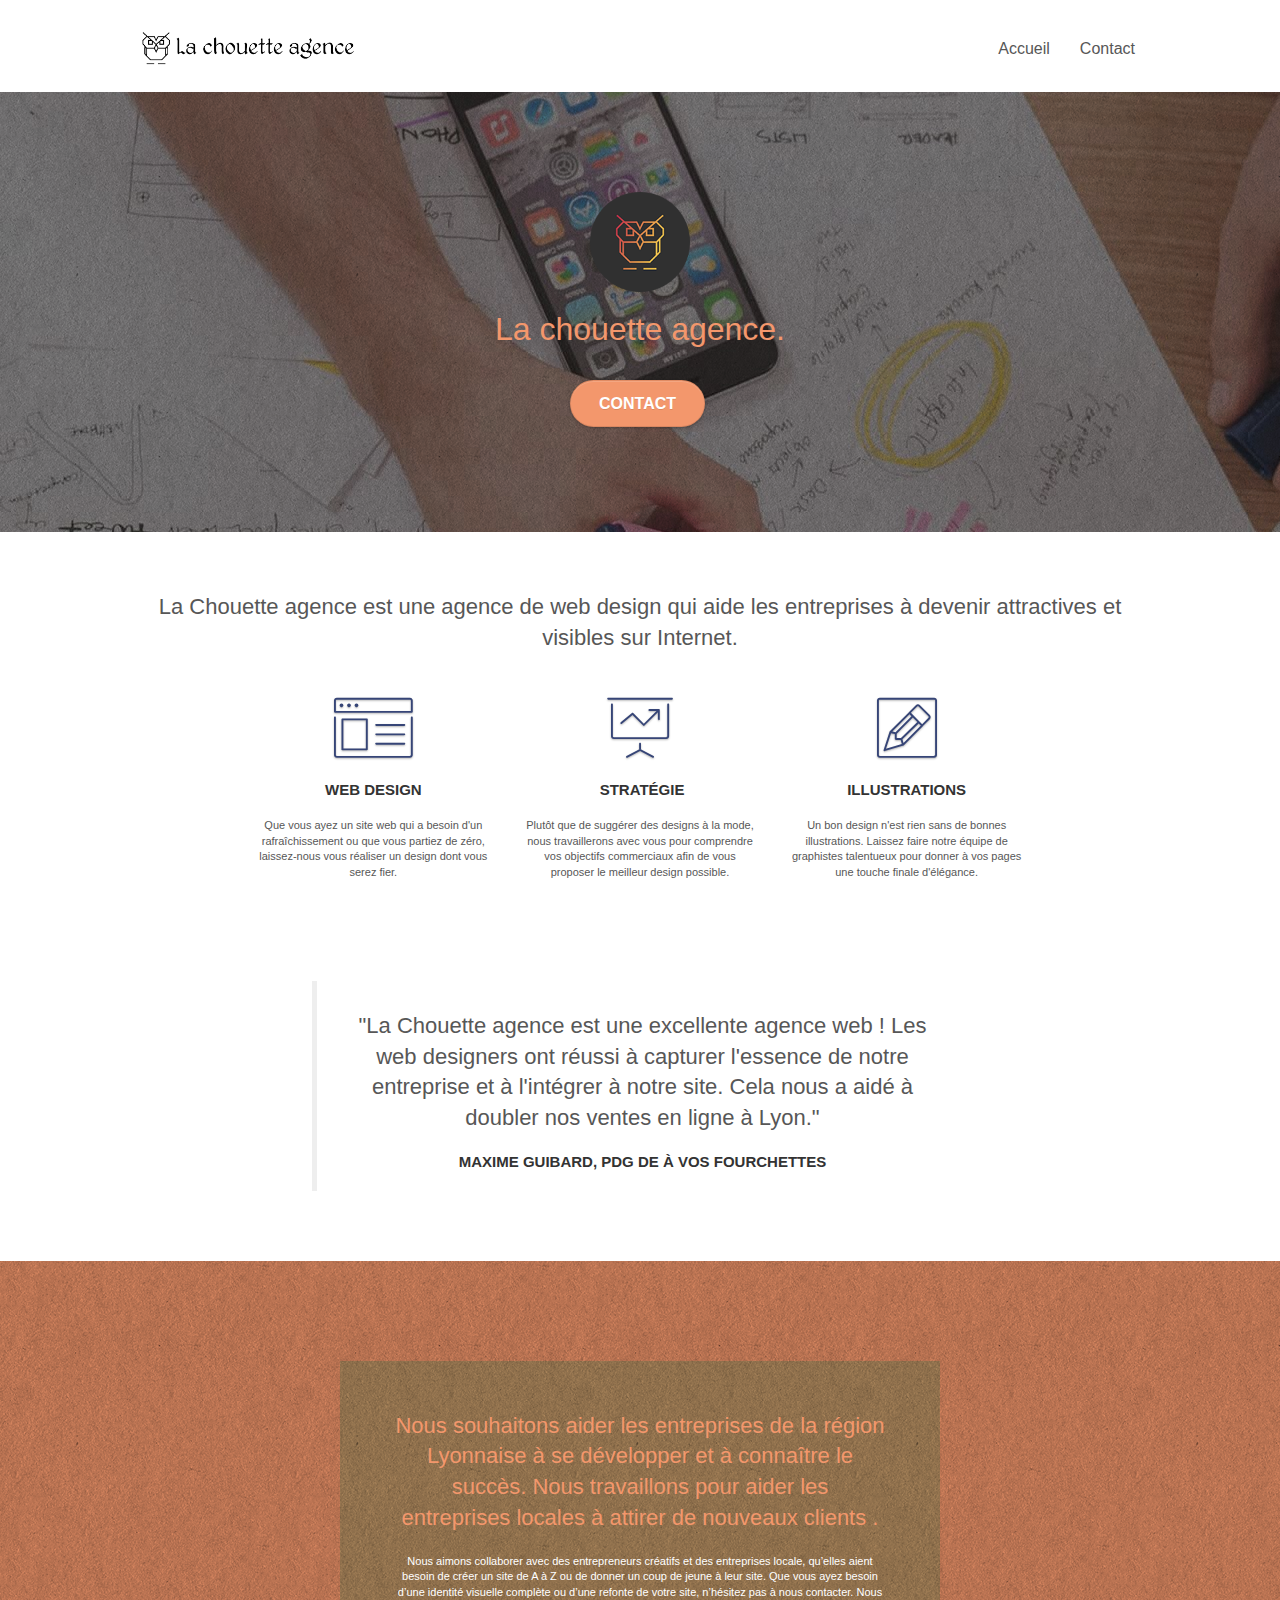
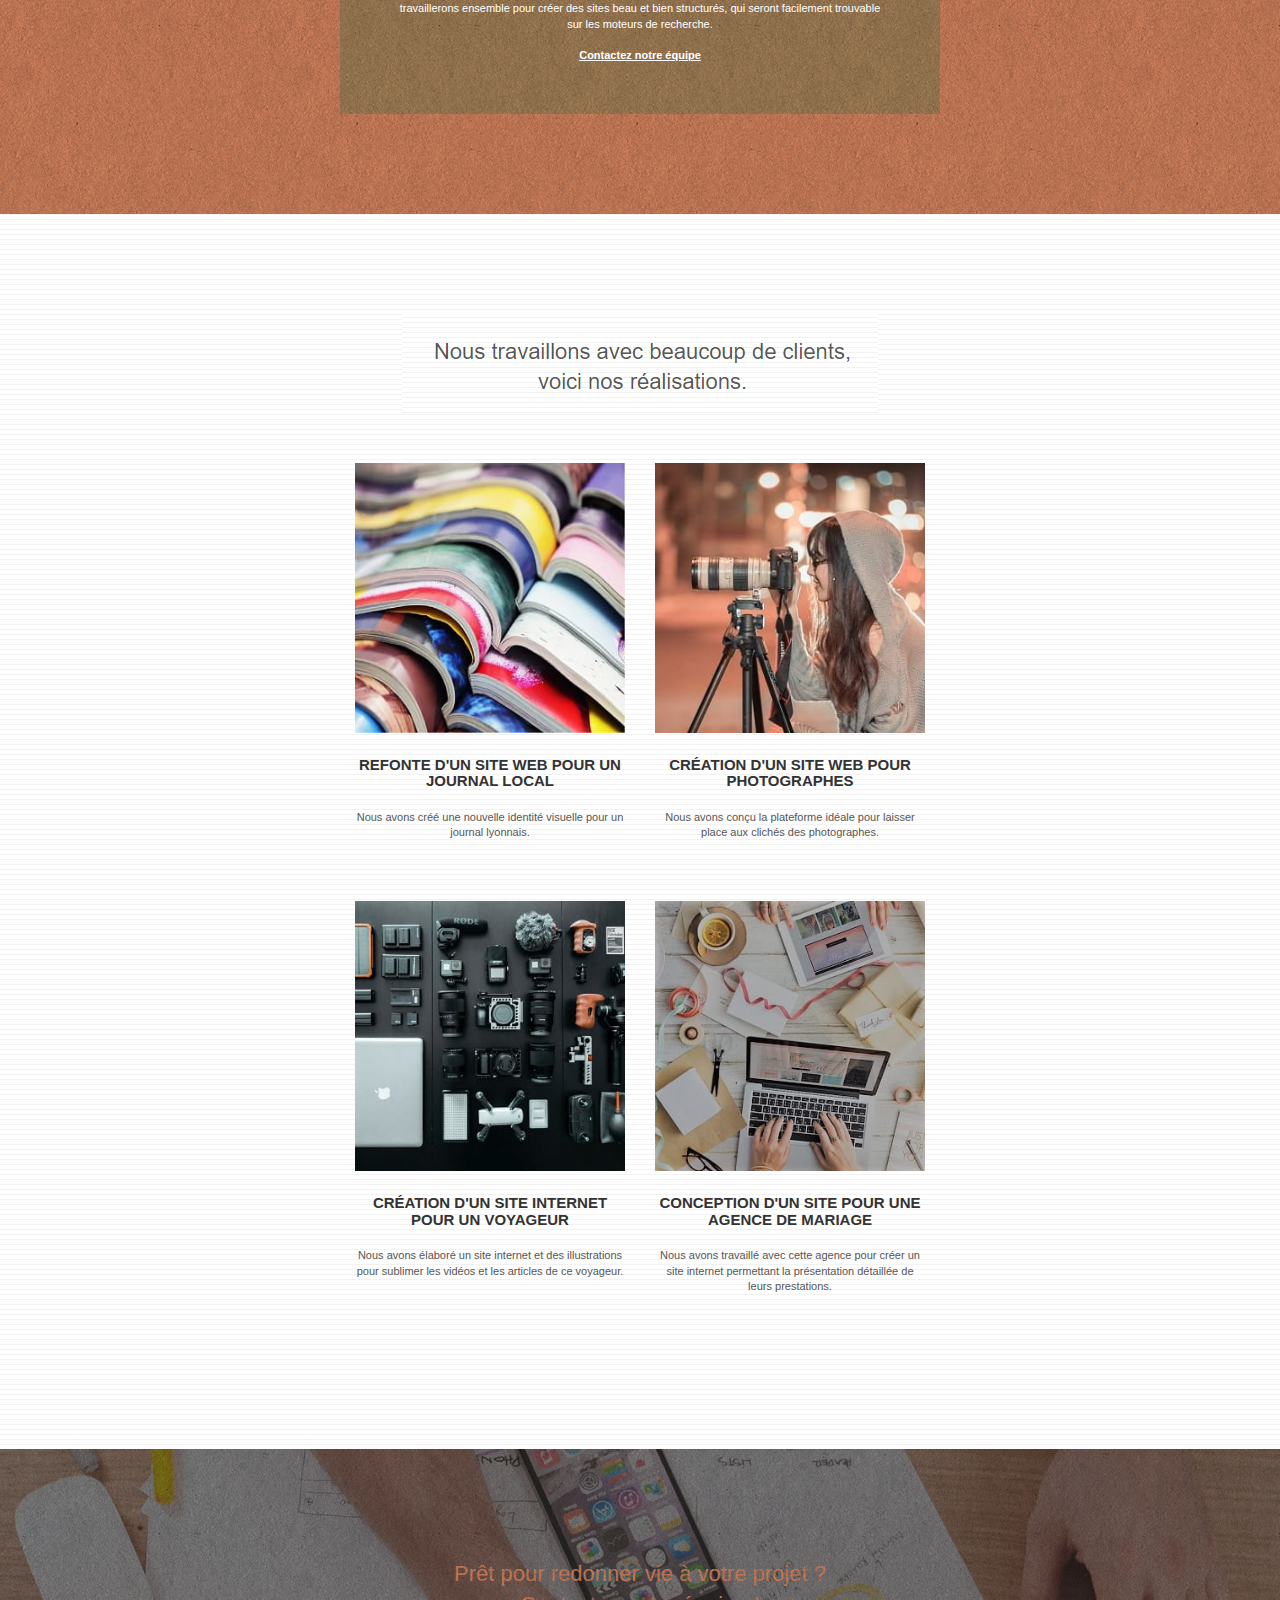
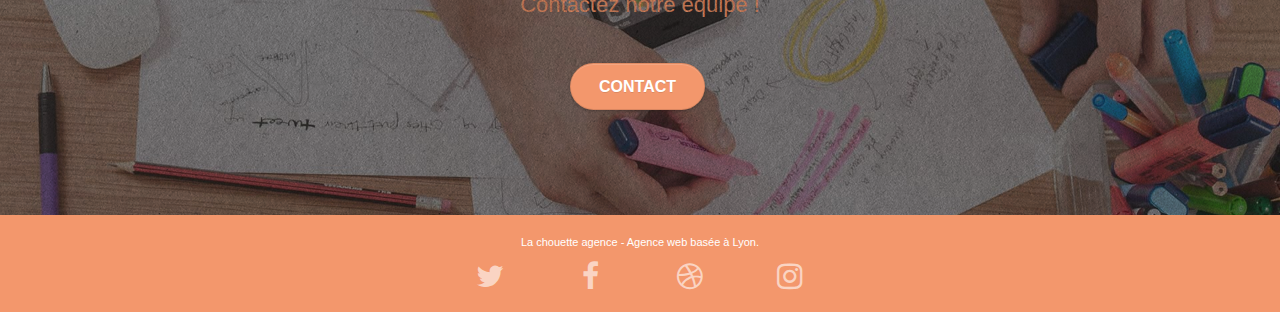
==== index.html @ 271af18a "first optimization SEO" ====
<!doctype html>
<html lang="fr">
   <head>
      <meta charset="utf-8">
      <meta name="description" content="La Chouette agence, une agence de webdesign basée à Lyon qui aide les entreprises à devenir attractives et visibles sur Internet">
      <meta name="viewport" content="width=device-width, initial-scale=1.0, viewport-fit=cover">
      <link rel="shortcut icon" type="image/png" href="favicon.jpg">
      
      <link rel="stylesheet" type="text/css" href="./css/bootstrap.css">
      <link rel="stylesheet" type="text/css" href="style.css">
      <link rel="stylesheet" type="text/css" href="./css/font-awesome.css">
      <link rel="stylesheet" type="text/css" href="./css/et-line.css">

      <title>La Chouette agence</title>

      
   <!-- Analytics -->
   
   <!-- Analytics END -->
      
   </head>
<body>
<!-- Principal conteneur -->
<div class="page-container">
    
<!-- header -->
<header class="bloc bgc-white l-bloc " id="bloc-0">
	<div class="container bloc-sm">

		<nav class="navbar row">
			<div class="navbar-header">
				<a class="navbar-brand" href="index.html"><img src="img/la-chouette-agence.png" alt="paris web design logo agence web meilleure agence" height="40" /></a>
				<button id="nav-toggle" type="button" class="ui-navbar-toggle navbar-toggle" data-toggle="collapse" data-target=".navbar-1">
					<span class="sr-only">Toggle navigation</span><span class="icon-bar"></span><span class="icon-bar"></span><span class="icon-bar"></span>
				</button>
			</div>
			<div class="collapse navbar-collapse navbar-1 special-dropdown-nav">
				<ul class="site-navigation nav navbar-nav">
					<li>
						<a href="index.html">Accueil</a>
					</li>
					<li>
					</li>
					<li>
						<a href="page2.html">Contact</a>
					</li>
				</ul>
			</div>
		</nav>
	</div>
</header>
<!-- header END -->

<!-- section-presentation -->
<section class="bloc bgc-dark-slate-blue bg-banniere d-bloc bg-t-edge bloc-bg-texture texture-paper b-parallax" id="bloc-1-hero">
	<div class="container bloc-lg">
		<div class="row tight-width-whitespace">
			<div class="col-sm-12">
				<img src="img/logo.png" class="center-block image-resize-mode" width="100" alt="La chouette agence, agence web paris, création logo paris" />
				<h1 class="text-center hero-bloc-text tc-white ">
					La chouette agence.
				</h1>
				<div class="text-center">
					<a href="page2.html" class="btn btn-lg btn-clean btn-rd cta-hero btn-atomic-tangerine" id="cta-hero">Contact</a>
				</div>
			</div>
		</div>
	</div>
</section>
<!-- section-presentation END -->

<!-- section-services -->
<section class="bloc bgc-white l-bloc" id="bloc-2-services">
	<div class="container bloc-md">
		<div class="row">
			<div class="col-sm-12 text-center">
				<h2 class="mg-md text-center">La Chouette agence est une agence de web design qui aide les entreprises à devenir attractives et visibles sur Internet.</h2>
			</div>
		</div>
		<div class="row voffset-lg med-width-whitespace">
			<div class="col-sm-4">
				<div class="text-center">
					<span class="et-icon-browser sm-shadow icon-dark-slate-blue icons icon-lg"></span>
				</div>
				<h3 class="mg-md text-center">
					Web design
				</h3>
				<p class="text-center ">
					Que vous ayez un site web qui a besoin d'un rafraîchissement ou que vous partiez de zéro, laissez-nous vous réaliser un design dont vous serez fier.
				</p>
			</div>
			<div class="col-sm-4">
				<div class="text-center">
					<span class="et-icon-presentation sm-shadow icon-dark-slate-blue icons icon-lg"></span>
				</div>
				<h3 class="mg-md text-center">
					&nbsp;Stratégie
				</h3>
				<p class="text-center ">
					Plutôt que de suggérer des designs à la mode, nous travaillerons avec vous pour comprendre vos objectifs commerciaux afin de vous proposer le meilleur design possible.<br>
				</p>
			</div>
			<div class="col-sm-4">
				<div class="text-center">
					<span class="et-icon-edit sm-shadow icon-dark-slate-blue icons icon-lg"></span>
				</div>
				<h3 class="mg-md text-center">
					Illustrations
				</h3>
				<p class="text-center ">
					Un bon design n'est rien sans de bonnes illustrations. Laissez faire notre équipe de graphistes talentueux pour donner à vos pages une touche finale d'élégance.
				</p>
			</div>
		</div>
		<div class="row voffset-lg voffset">
			<div class="col-xs-12 col-md-8 col-md-offset-2 text-center">
            <blockquote class="mg-md text-center">
               <h2>"La Chouette agence est une excellente agence web ! Les web designers ont réussi à capturer l'essence de notre entreprise et à l'intégrer à notre site. Cela nous a aidé à doubler nos ventes en ligne à Lyon."</h2>
               <h3>Maxime Guibard, PDG de À vos fourchettes</h3>
           </blockquote>
			</div>
		</div>
	</div>
</section>
<!-- section-services END -->

<!-- section-what-i-do -->
<section class="bloc tc-white bgc-atomic-tangerine bg-presentation d-bloc bloc-bg-texture texture-paper b-parallax" id="bloc-3-what-i-do">
	<div class="container bloc-lg">
		<div class="row tight-width-whitespace black-background">
			<div class="col-sm-12">
				<h2 class="mg-md text-center tc-white">
					Nous souhaitons aider les entreprises de la région Lyonnaise à se développer et à connaître le succès. Nous travaillons pour aider les entreprises locales à attirer de nouveaux clients .<br>
				</h2>
				<p class="text-center white">
					Nous aimons collaborer avec des entrepreneurs créatifs et des entreprises locale, qu’elles aient besoin de créer un site de A à Z ou de donner un coup de jeune à leur site. Que vous ayez besoin d’une identité visuelle complète ou d’une refonte de votre site, n’hésitez pas à nous contacter. Nous travaillerons ensemble pour créer des sites beau et bien structurés, qui seront facilement trouvable sur les moteurs de recherche. <br><br><a class="ltc-white bold-link" href="page2.html">Contactez notre équipe</a><br>
				</p>
			</div>
		</div>
	</div>
</section>
<!-- section-3-what-i-do END -->

<!-- section-4-portfolio -->
<section class="bloc bgc-white bg-lines-h2-bg bg-repeat l-bloc" id="bloc-4-portfolio">
	<div class="container bloc-lg">
		<div class="row">
			<div class="col-sm-12 text-center">
				<img alt="agence web, agence web paris, web design paris, stratégie web" src="img/title2.png" />
			</div>
		</div>
		<div class="row tight-width-whitespace portfolio-row">
			<div class="col-sm-6">
				<a href="#" data-lightbox="img/1.jpg" data-gallery-id="gallery-1" data-caption="Refonte d'un site web pour un journal local" data-frame="snapshot-lb"><img src="img/1.jpg" alt="paris web design logo agence web meilleure agence et refonte site web journal" class="img-responsive portfolio-thumb" /></a>
				<h3 class="mg-md text-center">
					Refonte d'un site web pour un journal local
				</h3>
				<p class="text-center">
					Nous avons créé une nouvelle identité visuelle pour un journal lyonnais.
				</p>
			</div>
			<div class="col-sm-6">
				<a href="#" data-lightbox="img/2.jpg" data-gallery-id="gallery-1" data-caption="Création d'un site web pour photographes" data-frame="snapshot-lb"><img src="img/2.jpg" class="img-responsive portfolio-thumb" alt="paris web design logo agence web meilleure agence, Création d'un site web pour photographes" /></a>
				<h3 class="mg-md text-center">
					Création d'un site web pour photographes
				</h3>
				<p class="text-center">
					Nous avons conçu la plateforme idéale pour laisser place aux clichés des photographes.
				</p>
			</div>
		</div>
		<div class="row tight-width-whitespace portfolio-row">
			<div class="col-sm-6">
				<a href="#" data-lightbox="img/3.jpg" data-gallery-id="gallery-1" data-caption="Création d'un site internet pour un voyageur" data-frame="snapshot-lb"><img src="img/3.jpg" class="img-responsive portfolio-thumb" alt="paris web design logo agence web meilleure agence, Création d'un site web pour voyageur"/></a>
				<h3 class="mg-md text-center">
					Création d'un site internet pour un voyageur
				</h3>
				<p class="text-center">
					Nous avons élaboré un site internet et des illustrations pour sublimer les vidéos et les articles de ce voyageur.
				</p>
			</div>
			<div class="col-sm-6">
				<a href="#" data-lightbox="img/4.jpg" data-gallery-id="gallery-1" data-caption="Conception d'un site pour une agence de mariage" data-frame="snapshot-lb"><img src="img/4.jpg" class="img-responsive portfolio-thumb" alt="paris web design logo agence web meilleure agence, Création d'un site web pour agence de mariage" /></a>
				<h3 class="mg-md text-center">
					Conception d'un site pour une agence de mariage
				</h3>
				<p class="text-center">
					Nous avons travaillé avec cette agence pour créer un site internet permettant la présentation détaillée de leurs prestations.
				</p>
			</div>
		</div>
	</div>
</section>
<!-- section-4-portfolio END -->

<!-- section-5-cta -->
<section class="bloc bgc-dark-slate-blue bg-banniere d-bloc bloc-bg-texture texture-paper" id="bloc-5-cta">
	<div class="container bloc-lg">
		<div class="row">
			<h2 class="mg-md text-center tc-white">
				Prêt pour redonner vie à votre projet ?<br>Contactez notre équipe !
			</h2>
			<div class="col-sm-12 text-center">
				<a href="page2.html" class="btn btn-atomic-tangerine btn-clean btn-rd btn-lg cta-hero">Contact</a>
			</div>
		</div>
	</div>
</section>
<!-- section-5-cta END -->

<!-- Footer - bloc-8 -->
<footer class="bloc bgc-atomic-tangerine d-bloc" id="bloc-8">
	<div class="container bloc-sm">
		<div class="row">
			<div class="col-sm-12">
				<p class="text-center white">
					La chouette agence - Agence web basée à Lyon.<br>
				</p>
				<div class="row row-no-gutters social">
					<div class="col-sm-3">
						<div class="text-center">
							<a class="social twitter" href="index.html"><span class="fa fa-twitter icon-md"></span></a>
						</div>
					</div>
					<div class="col-sm-3">
						<div class="text-center">
							<a class="social facebook" href="index.html"><span class="fa fa-facebook icon-md"></span></a>
						</div>
					</div>
					<div class="col-sm-3">
						<div class="text-center">
							<a class="social dribbble" href="index.html"><span class="fa fa-dribbble icon-md"></span></a>
						</div>
					</div>
					<div class="col-sm-3">
						<div class="text-center">
							<a class="social instagram" href="index.html"><span class="fa fa-instagram icon-md"></span></a>
						</div>
					</div>
				</div>
			</div>
		</div>
	</div>
</footer>
<!-- Footer - bloc-8 END -->

</div>
<!-- Principal conteneur END -->
<script src="./js/jquery-2.1.0.js" defer></script>
<script src="./js/bootstrap.js" defer></script>
<script src="./js/blocs.js" defer></script>
<script src="./js/jquery.touchSwipe.js" defer></script>
<script src="./js/gmaps.js" defer></script>

</body>
</html>
---- style.css ----
body {
    margin: 0;
    padding: 0;
    background: #FFF;
    overflow-x: hidden;
    -webkit-font-smoothing: antialiased;
    -moz-osx-font-smoothing: grayscale;
}

a,
button {
    transition: all .3s ease-in-out;
    outline: none!important;
}

a:hover {
    text-decoration: none;
    cursor: pointer;
}

#page-loading-blocs-notifaction {
    position: fixed;
    top: 0;
    bottom: 0;
    width: 100%;
    z-index: 100000;
    background: #FFFFFF url("img/pageload-spinner.gif") no-repeat center center;
}

.bloc {
    width: 100%;
    clear: both;
    background: 50% 50% no-repeat;
    padding: 0 50px;
    -webkit-background-size: cover;
    -moz-background-size: cover;
    -o-background-size: cover;
    background-size: cover;
    position: relative;
}

.bloc .container {
    padding-left: 0;
    padding-right: 0;
}

.bloc-lg {
    padding: 100px 50px;
}

.bloc-md {
    padding: 50px;
}

.bloc-sm {
    padding: 20px 50px;
}

.bg-center,
.bg-l-edge,
.bg-r-edge,
.bg-t-edge,
.bg-b-edge,
.bg-tl-edge,
.bg-bl-edge,
.bg-tr-edge,
.bg-br-edge,
.bg-repeat {
    -webkit-background-size: auto!important;
    -moz-background-size: auto!important;
    -o-background-size: auto!important;
    background-size: auto!important;
}

.bg-repeat {
    background: repeat;
}

.bg-t-edge {
    background: top no-repeat;
}

.bloc-bg-texture::before {
    content: "";
    background-size: 2px 2px;
    position: absolute;
    top: 0;
    bottom: 0;
    left: 0;
    right: 0;
}

.texture-paper::before {
    background: url("img/texture-paper.png");
    background-size: 280px 280px;
}

.b-parallax {
    background-attachment: fixed;
}

.d-bloc {
    color: rgba(255, 255, 255, .7);
}

.d-bloc button:hover {
    color: rgba(255, 255, 255, .9);
}

.d-bloc .icon-round,
.d-bloc .icon-square,
.d-bloc .icon-rounded,
.d-bloc .icon-semi-rounded-a,
.d-bloc .icon-semi-rounded-b {
    border-color: rgba(255, 255, 255, .9);
}

.d-bloc .divider-h span {
    border-color: rgba(255, 255, 255, .2);
}

.d-bloc .a-btn,
.d-bloc .navbar a,
.d-bloc .navbar-brand,
.d-bloc a .icon-sm,
.d-bloc a .icon-md,
.d-bloc a .icon-lg,
.d-bloc a .icon-xl,
.d-bloc h1 a,
.d-bloc h2 a,
.d-bloc h3 a,
.d-bloc h4 a,
.d-bloc h5 a,
.d-bloc h6 a,
.d-bloc p a {
    color: rgba(255, 255, 255, .6);
}

.d-bloc .a-btn:hover,
.d-bloc .navbar a:hover,
.d-bloc .navbar-brand:hover,
.d-bloc a:hover .icon-sm,
.d-bloc a:hover .icon-md,
.d-bloc a:hover .icon-lg,
.d-bloc a:hover .icon-xl,
.d-bloc h1 a:hover,
.d-bloc h2 a:hover,
.d-bloc h3 a:hover,
.d-bloc h4 a:hover,
.d-bloc h5 a:hover,
.d-bloc h6 a:hover,
.d-bloc p a:hover {
    color: rgba(255, 255, 255, 1);
}

.d-bloc .navbar-toggle .icon-bar {
    background: rgba(255, 255, 255, 1);
}

.d-bloc .btn-wire,
.d-bloc .btn-wire:hover {
    color: rgba(255, 255, 255, 1);
    border-color: rgba(255, 255, 255, 1);
}

.d-bloc .panel {
    color: rgba(0, 0, 0, .5);
}

.d-bloc .panel button:hover {
    color: rgba(0, 0, 0, .7);
}

.d-bloc .panel icon {
    border-color: rgba(0, 0, 0, .7);
}

.d-bloc .panel .divider-h span {
    border-color: rgba(0, 0, 0, .1);
}

.d-bloc .panel .a-btn {
    color: rgba(0, 0, 0, .6);
}

.d-bloc .panel .a-btn:hover {
    color: rgba(0, 0, 0, 1);
}

.d-bloc .panel .btn-wire,
.d-bloc .panel .btn-wire:hover {
    color: rgba(0, 0, 0, .7);
    border-color: rgba(0, 0, 0, .3);
}

.d-bloc .panel,
.l-bloc {
    color: rgba(0, 0, 0, .5);
}

.d-bloc .panel button:hover,
.l-bloc button:hover {
    color: rgba(0, 0, 0, .7);
}

.l-bloc .icon-round,
.l-bloc .icon-square,
.l-bloc .icon-rounded,
.l-bloc .icon-semi-rounded-a,
.l-bloc .icon-semi-rounded-b {
    border-color: rgba(0, 0, 0, .7);
}

.d-bloc .panel .divider-h span,
.l-bloc .divider-h span {
    border-color: rgba(0, 0, 0, .1);
}

.d-bloc .panel .a-btn,
.l-bloc .a-btn,
.l-bloc .navbar a,
.l-bloc .navbar-brand,
.l-bloc a .icon-sm,
.l-bloc a .icon-md,
.l-bloc a .icon-lg,
.l-bloc a .icon-xl,
.l-bloc h1 a,
.l-bloc h2 a,
.l-bloc h3 a,
.l-bloc h4 a,
.l-bloc h5 a,
.l-bloc h6 a,
.l-bloc p a {
    color: rgba(0, 0, 0, .6);
}

.d-bloc .panel .a-btn:hover,
.l-bloc .a-btn:hover,
.l-bloc .navbar a:hover,
.l-bloc .navbar-brand:hover,
.l-bloc a:hover .icon-sm,
.l-bloc a:hover .icon-md,
.l-bloc a:hover .icon-lg,
.l-bloc a:hover .icon-xl,
.l-bloc h1 a:hover,
.l-bloc h2 a:hover,
.l-bloc h3 a:hover,
.l-bloc h4 a:hover,
.l-bloc h5 a:hover,
.l-bloc h6 a:hover,
.l-bloc p a:hover {
    color: rgba(0, 0, 0, 1);
}

.l-bloc .navbar-toggle .icon-bar {
    color: rgba(0, 0, 0, .6);
}

.d-bloc .panel .btn-wire,
.d-bloc .panel .btn-wire:hover,
.l-bloc .btn-wire,
.l-bloc .btn-wire:hover {
    color: rgba(0, 0, 0, .7);
    border-color: rgba(0, 0, 0, .3);
}

.voffset {
    margin-top: 30px;
}

.voffset-lg {
    margin-top: 80px;
}

.row-no-gutters {
    margin-right: 0;
    margin-left: 0;
}

.row.row-no-gutters > [class^="col-"],
.row.row-no-gutters > [class*=" col-"] {
    padding-right: 0;
    padding-left: 0;
}

#bloc-1-hero h1 {
    font-size: 32px;
}

.navbar {
    margin-bottom: 0;
    z-index: 1;
}

.navbar-brand {
    height: auto;
    padding: 3px 15px;
    font-size: 25px;
    font-weight: normal;
    font-weight: 600;
    line-height: 44px;
}

.navbar-brand img {
    max-height: 200px;
    margin: 0 5px 0 0;
    display: inline;
}

.navbar-brand img[src$=svg] {
    min-width: 100px;
}

.nav-center .navbar-brand img {
    margin: 0;
}

.navbar .nav {
    padding-top: 2px;
    margin-right: -16px;
    float: right;
    z-index: 1;
}

.nav > li {
    float: left;
    margin-top: 4px;
    font-size: 16px;
}

.navbar-nav .open .dropdown-menu > li > a {
    text-align: inherit;
}

.nav > li a:hover,
.nav > li a:focus {
    background: transparent;
}

.navbar-toggle {
    margin: 10px 10px 0 0;
    border: 0px;
}

.navbar-toggle:hover {
    background: transparent!important;
}

.navbar-toggle .icon-bar {
    background-color: rgba(0, 0, 0, .5);
    width: 26px;
}

.nav-invert .navbar .nav {
    float: left;
}

.nav-invert .navbar-header,
.nav-invert .navbar-brand {
    float: right;
    position: relative;
    z-index: 2;
}

@media (min-width: 768px) {
    .site-navigation {
        position: absolute;
        top: 50%;
        right: 20px;
        transform: translate(0, -50%);
        -webkit-transform: translateY(-50%);
    }
    .nav > li .dropdown-menu a,
    .nav > li .dropdown-menu a:hover {
        color: #484848;
    }
    .nav-invert .site-navigation {
        left: 0;
        right: 0;
    }
    .nav-center {
        text-align: center;
    }
    .nav-center .navbar-header {
        width: 100%;
    }
    .nav-center .navbar-header,
    .nav-center .navbar-brand,
    .nav-center .nav > li {
        float: none;
        display: inline-block;
    }
    .nav-center .site-navigation {
        position: relative;
        width: 100%;
        right: 0;
        margin-right: 0px;
        margin-top: 20px;
    }
    .nav-center.mini-nav .navbar-toggle {
        float: none;
        margin: 10px auto 0;
    }
}

.nav > li > .dropdown a {
    background: none!important;
    display: block;
    padding: 14px 15px;
}

nav .caret {
    margin: 0 5px;
}

.dropdown-menu .dropdown-menu {
    top: -8px;
    left: 100%;
}

.dropdown-menu .dropmenu-flow-right {
    top: 100%;
    left: 0;
    margin-left: -1px;
    border-top-left-radius: 0;
    border-top-right-radius: 0;
}

.dropdown-menu .dropdown span {
    border: 4px solid black;
    border-top-color: transparent;
    border-right-color: transparent;
    border-bottom-color: transparent;
    margin: 6px -5px 0 0!important;
    float: right;
}

.mg-md {
    margin-top: 10px;
    margin-bottom: 20px;
}

.mg-lg {
    margin-top: 10px;
    margin-bottom: 40px;
}

.btn {
    margin: 0 5px 5px 0;
}

.btn.pull-right {
    margin: 0 0 5px 5px;
}

.btn-d,
.btn-d:hover,
.btn-d:focus {
    color: #FFF;
    background: rgba(0, 0, 0, .3);
}

button {
    outline: none!important;
}

.btn-rd {
    border-radius: 40px;
}

.btn-clean {
    border: 1px solid rgba(0, 0, 0, .08);
    border-bottom-color: rgba(0, 0, 0, .1);
    text-shadow: 0 1px 0 rgba(0, 0, 1, .1);
    box-shadow: 0 1px 3px rgba(0, 0, 1, .25), inset 0 1px 0 0 rgba(255, 255, 255, .15);
}

.icon-md {
    font-size: 30px!important;
}

.icon-lg {
    font-size: 60px!important;
}

.sm-shadow {
    text-shadow: 0 1px 2px rgba(0, 0, 0, .3);
}

.panel-sq,
.panel-sq .panel-heading,
.panel-sq .panel-footer {
    border-radius: 0;
}

.panel-rd {
    border-radius: 30px;
}

.panel-rd .panel-heading {
    border-radius: 29px 29px 0 0;
}

.panel-rd .panel-footer {
    border-radius: 0 0 29px 29px;
}

.form-control {
    border-color: rgba(0, 0, 0, .1);
    box-shadow: none;
}

.scrollToTop {
    width: 40px;
    height: 40px;
    position: fixed;
    bottom: 20px;
    right: 20px;
    opacity: 0;
    z-index: 500;
    transition: all .3s ease-in-out;
}

.scrollToTop span {
    margin-top: 6px;
}

.showScrollTop {
    font-size: 14px;
    opacity: 1;
}

a[data-lightbox] {
    position: relative;
    display: block;
    text-align: center;
}

a[data-lightbox]:hover::before {
    content: "+";
    font-family: "HelveticaNeue-Light", "Helvetica Neue Light", "Helvetica Neue", Helvetica, Arial;
    font-size: 32px;
    width: 50px;
    height: 50px;
    margin-left: -25px;
    border-radius: 50%;
    background: rgba(0, 0, 0, .6);
    color: #FFF;
    font-weight: 100;
    z-index: 1;
    position: absolute;
    top: 50%;
    transform: translateY(-50%);
    -webkit-transform: translateY(-50%);
}

a[data-lightbox]:hover img {
    opacity: 0.6;
    -webkit-animation-fill-mode: none;
    animation-fill-mode: none;
}

#lightbox-modal {
    display: flex;
    align-items: center;
}

#lightbox-modal .modal-dialog {
    width: 90%;
    max-width: 900px;
    margin: 0 auto 0;
}

#lightbox-modal .modal-dialog img {
    max-height: 90vh;
    margin: 0 auto;
}

.lightbox-caption {
    padding: 20px;
    color: #FFF;
    background: rgba(0, 0, 0, .5);
    position: absolute;
    left: 15px;
    right: 15px;
    bottom: 5px;
}

.close-lightbox {
    color: #FFF;
    font-size: 30px;
    position: absolute;
    top: 20px;
    right: 20px;
    z-index: 20;
    background: rgba(0, 0, 0, .5);
    border: none;
    line-height: 30px;
    padding: 0 9px 5px;
    opacity: 0.3;
}

.close-lightbox:hover,
.next-lightbox:hover,
.prev-lightbox:hover {
    opacity: 1.0;
    color: #FFF;
}

.next-lightbox,
.prev-lightbox {
    font-size: 20px;
    color: rgba(255, 255, 255, .9);
    background: rgba(0, 0, 0, .5);
    transition: all .2s ease-in-out;
    position: absolute;
    top: 45%;
    z-index: 1;
    opacity: 0.4;
}

.next-lightbox {
    padding: 6px 8px 1px 13px;
    right: 25px;
}

.prev-lightbox {
    padding: 6px 13px 1px 10px;
    left: 25px;
}

.snapshot-lb .modal-body {
    padding-bottom: 45px;
}

.snapshot-lb .lightbox-caption {
    padding: 0;
    color: rgba(0, 0, 0, .5);
    background: none;
}

h1,
h2,
h3,
h4,
h5,
h6,
p,
label,
.btn,
a {
    font-family: "helvetica";
    font-weight: 400;
    color: #575757!important;
}

.container {
    max-width: 1000px;
}

.hero-bloc-text {
    font-size: 38px;
}

.hero-bloc-text-sub {
    font-size: 36px;
}

.statement-bloc-text {
    line-height: 26px;
    font-style: italic;
    font-size: 20px;
    text-align: center;
    font-weight: lighter;
    max-width: 520px;
    margin: auto auto auto auto;
}

p {
    font-size: 11px;
}

.tight-width-whitespace {
    max-width: 600px;
    margin: auto auto auto auto;
}

.h1 {
    font-size: 20px;
    font-family: "Open Sans";
}

.cta-hero {
    margin-top: 22px;
    color: #FFFFFF!important;
    text-transform: uppercase;
    padding: 12px 28px 12px 28px;
    font-size: 16px;
    font-weight: 700;
}

.social {
    max-width: 400px;
    margin: auto auto auto auto;
}

h2 {
    font-size: 22px;
    line-height: 1.4em;
}

h3 {
    font-size: 15px;
    text-transform: uppercase;
    font-weight: 700;
    color: #333333!important;
}

.med-width-whitespace {
    max-width: 800px;
    margin: auto auto auto auto;
    box-shadow: 0px 0px 0px #000000;
}

h1 {
    color: #333333!important;
}

h4 {
    color: #333333!important;
}

.icons {
    margin-bottom: 14px;
    margin-top: 24px;
}

.white {
    color: #FFFFFF!important;
}

.portfolio-thumb {
    margin-bottom: 24px;
}

.portfolio-row {
    margin-bottom: 44px;
    margin-top: 50px;
}

.avatar {
    box-shadow: 0px 4px 9px rgba(0, 0, 0, 0.3);
}

.black-background {
    background-color: rgba(165, 147, 99, 0.7);
    padding: 40px 40px 40px 40px;
}

.bold-link {
    font-weight: 900;
    text-decoration: underline!important;
}

.bgc-white {
    background-color: #FFFFFF;
}

.bgc-dark-slate-blue {
    background-color: #364577;
}

.bgc-atomic-tangerine {
    background-color: #F3976C;
}

.tc-white {
    color: #F3976C!important;
}

.btn-atomic-tangerine {
    background: #F3976C;
    color: #FFFFFF!important;
}

.btn-atomic-tangerine:hover {
    background: #c27956!important;
    color: #FFFFFF!important;
}

.ltc-white {
    color: #FFFFFF!important;
}

.ltc-white:hover {
    color: #cccccc!important;
}

.ltc-atomic-tangerine {
    color: #F3976C!important;
}

.ltc-atomic-tangerine:hover {
    color: #c27956!important;
}

.icon-dark-slate-blue {
    color: #364577!important;
    border-color: #364577!important;
}

.bg-dots-bg {
    background-image: url("img/dots-bg.png");
}

.bg-lines-h2-bg {
    background-image: url("img/lines-h2-bg.png");
}

.bg-banniere {
    background-image: url("img/la-chouette-agence-banniere.jpg");
}

.bg-presentation {
    background-image: url("img/image-de-presentation.jpg");
}

@media (max-width: 1024px) {
    .bloc {
        padding-left: 20px;
        padding-right: 20px;
    }
    .bloc.full-width-bloc,
    .bloc-tile-2.full-width-bloc .container,
    .bloc-tile-3.full-width-bloc .container,
    .bloc-tile-4.full-width-bloc .container {
        padding-left: 0;
        padding-right: 0;
    }
}

@media (max-width: 992px) and (min-width: 768px) {
    .navbar .nav {
        max-width: 80%
    }
    .nav-center.navbar .nav {
        max-width: 100%
    }
}

@media only screen and (min-device-width: 768px) and (max-device-width: 1024px) and (orientation: landscape) {
    .b-parallax {
        background-attachment: scroll;
    }
}

@media only screen and (min-device-width: 1024px) and (max-device-width: 1366px) and (-webkit-min-device-pixel-ratio: 1.5) {
    .b-parallax {
        background-attachment: scroll;
    }
}

@media (max-width: 991px) {
    .container {
        width: 100%;
    }
    .b-parallax {
        background-attachment: scroll;
    }
    .page-container,
    #hero-bloc {
        overflow-x: hidden;
        position: relative;
    }
    .bloc {
        padding-left: constant(safe-area-inset-left);
        padding-right: constant(safe-area-inset-right);
    }
    .bloc-group,
    .bloc-group .bloc {
        display: block;
        width: 100%;
    }
    .bloc-fill-screen .fill-bloc-top-edge,
    .bloc-fill-screen .fill-bloc-bottom-edge {
        padding: 0 20px;
        padding-left: constant(safe-area-inset-left);
        padding-right: constant(safe-area-inset-right);
    }
}

@media (max-width: 767px) {
    .page-container {
        overflow-x: hidden;
        position: relative;
    }
    h1,
    h2,
    h3,
    h4,
    h5,
    h6,
    p,
    #disqus_thread {
        padding-left: 10px!important;
        padding-right: 10px!important;
    }
    .b-parallax {
        background-attachment: scroll;
    }
    .navbar .nav {
        padding-top: 0;
        border-top: 1px solid rgba(0, 0, 0, .2);
        float: none!important;
    }
    .navbar.row {
        margin-left: 0;
        margin-right: 0;
    }
    .site-navigation {
        position: inherit;
        transform: none;
        -webkit-transform: none;
        -ms-transform: none;
    }
    .nav > li {
        margin-top: 0;
        border-bottom: 1px solid rgba(0, 0, 0, .1);
        background: rgba(0, 0, 0, .05);
        text-align: left;
        padding-left: 15px;
        width: 100%;
    }
    .nav > li:hover {
        background: rgba(0, 0, 0, .08);
    }
    .dropdown .dropdown a .caret {
        float: none;
        margin: 5px 0 0 10px!important;
        border: 4px solid black;
        border-bottom-color: transparent;
        border-right-color: transparent;
        border-left-color: transparent;
    }
    #hero-bloc .navbar .nav {
        background: rgba(0, 0, 0, .8);
    }
    #hero-bloc .navbar .nav a {
        color: rgba(255, 255, 255, .6);
    }
    .hero {
        padding: 50px 0;
    }
    .hero-nav {
        left: -1px;
        right: -1px;
    }
    .navbar-collapse {
        padding: 0;
        overflow-x: hidden;
        -webkit-box-shadow: none;
        box-shadow: none;
    }
    .navbar-brand img {
        max-height: 40px;
        width: auto;
    }
    .nav-invert .navbar-header {
        float: none;
        width: 100%;
    }
    .nav-invert .navbar-toggle {
        float: left;
        margin-left: 10px;
    }
    .bloc {
        padding-left: 0;
        padding-right: 0;
    }
    .bloc-xxl,
    .bloc-xl,
    .bloc-lg {
        padding: 40px 0;
    }
    .bloc-sm,
    .bloc-md {
        padding-left: 0;
        padding-right: 0;
    }
    .bloc-tile-2 .container,
    .bloc-tile-3 .container,
    .bloc-tile-4 .container,
    .bloc-fill-screen .fill-bloc-top-edge,
    .bloc-fill-screen .fill-bloc-bottom-edge {
        padding-left: 0;
        padding-right: 0;
    }
    .a-block {
        padding: 0 10px;
    }
    .btn-dwn {
        display: none;
    }
    .voffset {
        margin-top: 5px;
    }
    .voffset-md {
        margin-top: 20px;
    }
    .voffset-lg {
        margin-top: 30px;
    }
    form {
        padding: 5px;
    }
    .close-lightbox {
        display: inline-block;
    }
    .blocsapp-device-iphone5 {
        background-size: 216px 425px;
        padding-top: 60px;
        width: 216px;
        height: 425px;
    }
    .blocsapp-device-iphone5 img {
        width: 180px;
        height: 320px;
    }
}

@media (max-width: 400px) {
    .bloc {
        padding-left: 0;
        padding-right: 0;
    }
}

@media (max-width: 767px) {
    .bloc-mob-center-text {
        text-align: center;
    }
}
---- css/et-line.css ----
@font-face {
    font-family: et-line;
    src: url(../fonts/et-line.eot);
    src: url(../fonts/et-line.eot?#iefix) format('embedded-opentype'), url(../fonts/et-line.woff) format('woff'), url(../fonts/et-line.ttf) format('truetype'), url(../fonts/et-line.svg#et-line) format('svg');
    font-weight: 400;
    font-style: normal
}

.et-icon-adjustments,
.et-icon-alarmclock,
.et-icon-anchor,
.et-icon-aperture,
.et-icon-attachment,
.et-icon-bargraph,
.et-icon-basket,
.et-icon-beaker,
.et-icon-bike,
.et-icon-book-open,
.et-icon-briefcase,
.et-icon-browser,
.et-icon-calendar,
.et-icon-camera,
.et-icon-caution,
.et-icon-chat,
.et-icon-circle-compass,
.et-icon-clipboard,
.et-icon-clock,
.et-icon-cloud,
.et-icon-compass,
.et-icon-desktop,
.et-icon-dial,
.et-icon-document,
.et-icon-documents,
.et-icon-download,
.et-icon-dribbble,
.et-icon-edit,
.et-icon-envelope,
.et-icon-expand,
.et-icon-facebook,
.et-icon-flag,
.et-icon-focus,
.et-icon-gears,
.et-icon-genius,
.et-icon-gift,
.et-icon-global,
.et-icon-globe,
.et-icon-googleplus,
.et-icon-grid,
.et-icon-happy,
.et-icon-hazardous,
.et-icon-heart,
.et-icon-hotairballoon,
.et-icon-hourglass,
.et-icon-key,
.et-icon-laptop,
.et-icon-layers,
.et-icon-lifesaver,
.et-icon-lightbulb,
.et-icon-linegraph,
.et-icon-linkedin,
.et-icon-lock,
.et-icon-magnifying-glass,
.et-icon-map,
.et-icon-map-pin,
.et-icon-megaphone,
.et-icon-mic,
.et-icon-mobile,
.et-icon-newspaper,
.et-icon-notebook,
.et-icon-paintbrush,
.et-icon-paperclip,
.et-icon-pencil,
.et-icon-phone,
.et-icon-picture,
.et-icon-pictures,
.et-icon-piechart,
.et-icon-presentation,
.et-icon-pricetags,
.et-icon-printer,
.et-icon-profile-female,
.et-icon-profile-male,
.et-icon-puzzle,
.et-icon-quote,
.et-icon-recycle,
.et-icon-refresh,
.et-icon-ribbon,
.et-icon-rss,
.et-icon-sad,
.et-icon-scissors,
.et-icon-scope,
.et-icon-search,
.et-icon-shield,
.et-icon-speedometer,
.et-icon-strategy,
.et-icon-streetsign,
.et-icon-tablet,
.et-icon-target,
.et-icon-telescope,
.et-icon-toolbox,
.et-icon-tools,
.et-icon-tools-2,
.et-icon-trophy,
.et-icon-tumblr,
.et-icon-twitter,
.et-icon-upload,
.et-icon-video,
.et-icon-wallet,
.et-icon-wine {
    font-family: et-line;
    speak: none;
    font-style: normal;
    font-weight: 400;
    font-variant: normal;
    text-transform: none;
    line-height: 1;
    -webkit-font-smoothing: antialiased;
    -moz-osx-font-smoothing: grayscale;
    display: inline-block
}

.et-icon-mobile:before {
    content: "\e000"
}

.et-icon-laptop:before {
    content: "\e001"
}

.et-icon-desktop:before {
    content: "\e002"
}

.et-icon-tablet:before {
    content: "\e003"
}

.et-icon-phone:before {
    content: "\e004"
}

.et-icon-document:before {
    content: "\e005"
}

.et-icon-documents:before {
    content: "\e006"
}

.et-icon-search:before {
    content: "\e007"
}

.et-icon-clipboard:before {
    content: "\e008"
}

.et-icon-newspaper:before {
    content: "\e009"
}

.et-icon-notebook:before {
    content: "\e00a"
}

.et-icon-book-open:before {
    content: "\e00b"
}

.et-icon-browser:before {
    content: "\e00c"
}

.et-icon-calendar:before {
    content: "\e00d"
}

.et-icon-presentation:before {
    content: "\e00e"
}

.et-icon-picture:before {
    content: "\e00f"
}

.et-icon-pictures:before {
    content: "\e010"
}

.et-icon-video:before {
    content: "\e011"
}

.et-icon-camera:before {
    content: "\e012"
}

.et-icon-printer:before {
    content: "\e013"
}

.et-icon-toolbox:before {
    content: "\e014"
}

.et-icon-briefcase:before {
    content: "\e015"
}

.et-icon-wallet:before {
    content: "\e016"
}

.et-icon-gift:before {
    content: "\e017"
}

.et-icon-bargraph:before {
    content: "\e018"
}

.et-icon-grid:before {
    content: "\e019"
}

.et-icon-expand:before {
    content: "\e01a"
}

.et-icon-focus:before {
    content: "\e01b"
}

.et-icon-edit:before {
    content: "\e01c"
}

.et-icon-adjustments:before {
    content: "\e01d"
}

.et-icon-ribbon:before {
    content: "\e01e"
}

.et-icon-hourglass:before {
    content: "\e01f"
}

.et-icon-lock:before {
    content: "\e020"
}

.et-icon-megaphone:before {
    content: "\e021"
}

.et-icon-shield:before {
    content: "\e022"
}

.et-icon-trophy:before {
    content: "\e023"
}

.et-icon-flag:before {
    content: "\e024"
}

.et-icon-map:before {
    content: "\e025"
}

.et-icon-puzzle:before {
    content: "\e026"
}

.et-icon-basket:before {
    content: "\e027"
}

.et-icon-envelope:before {
    content: "\e028"
}

.et-icon-streetsign:before {
    content: "\e029"
}

.et-icon-telescope:before {
    content: "\e02a"
}

.et-icon-gears:before {
    content: "\e02b"
}

.et-icon-key:before {
    content: "\e02c"
}

.et-icon-paperclip:before {
    content: "\e02d"
}

.et-icon-attachment:before {
    content: "\e02e"
}

.et-icon-pricetags:before {
    content: "\e02f"
}

.et-icon-lightbulb:before {
    content: "\e030"
}

.et-icon-layers:before {
    content: "\e031"
}

.et-icon-pencil:before {
    content: "\e032"
}

.et-icon-tools:before {
    content: "\e033"
}

.et-icon-tools-2:before {
    content: "\e034"
}

.et-icon-scissors:before {
    content: "\e035"
}

.et-icon-paintbrush:before {
    content: "\e036"
}

.et-icon-magnifying-glass:before {
    content: "\e037"
}

.et-icon-circle-compass:before {
    content: "\e038"
}

.et-icon-linegraph:before {
    content: "\e039"
}

.et-icon-mic:before {
    content: "\e03a"
}

.et-icon-strategy:before {
    content: "\e03b"
}

.et-icon-beaker:before {
    content: "\e03c"
}

.et-icon-caution:before {
    content: "\e03d"
}

.et-icon-recycle:before {
    content: "\e03e"
}

.et-icon-anchor:before {
    content: "\e03f"
}

.et-icon-profile-male:before {
    content: "\e040"
}

.et-icon-profile-female:before {
    content: "\e041"
}

.et-icon-bike:before {
    content: "\e042"
}

.et-icon-wine:before {
    content: "\e043"
}

.et-icon-hotairballoon:before {
    content: "\e044"
}

.et-icon-globe:before {
    content: "\e045"
}

.et-icon-genius:before {
    content: "\e046"
}

.et-icon-map-pin:before {
    content: "\e047"
}

.et-icon-dial:before {
    content: "\e048"
}

.et-icon-chat:before {
    content: "\e049"
}

.et-icon-heart:before {
    content: "\e04a"
}

.et-icon-cloud:before {
    content: "\e04b"
}

.et-icon-upload:before {
    content: "\e04c"
}

.et-icon-download:before {
    content: "\e04d"
}

.et-icon-target:before {
    content: "\e04e"
}

.et-icon-hazardous:before {
    content: "\e04f"
}

.et-icon-piechart:before {
    content: "\e050"
}

.et-icon-speedometer:before {
    content: "\e051"
}

.et-icon-global:before {
    content: "\e052"
}

.et-icon-compass:before {
    content: "\e053"
}

.et-icon-lifesaver:before {
    content: "\e054"
}

.et-icon-clock:before {
    content: "\e055"
}

.et-icon-aperture:before {
    content: "\e056"
}

.et-icon-quote:before {
    content: "\e057"
}

.et-icon-scope:before {
    content: "\e058"
}

.et-icon-alarmclock:before {
    content: "\e059"
}

.et-icon-refresh:before {
    content: "\e05a"
}

.et-icon-happy:before {
    content: "\e05b"
}

.et-icon-sad:before {
    content: "\e05c"
}

.et-icon-facebook:before {
    content: "\e05d"
}

.et-icon-twitter:before {
    content: "\e05e"
}

.et-icon-googleplus:before {
    content: "\e05f"
}

.et-icon-rss:before {
    content: "\e060"
}

.et-icon-tumblr:before {
    content: "\e061"
}

.et-icon-linkedin:before {
    content: "\e062"
}

.et-icon-dribbble:before {
    content: "\e063"
}
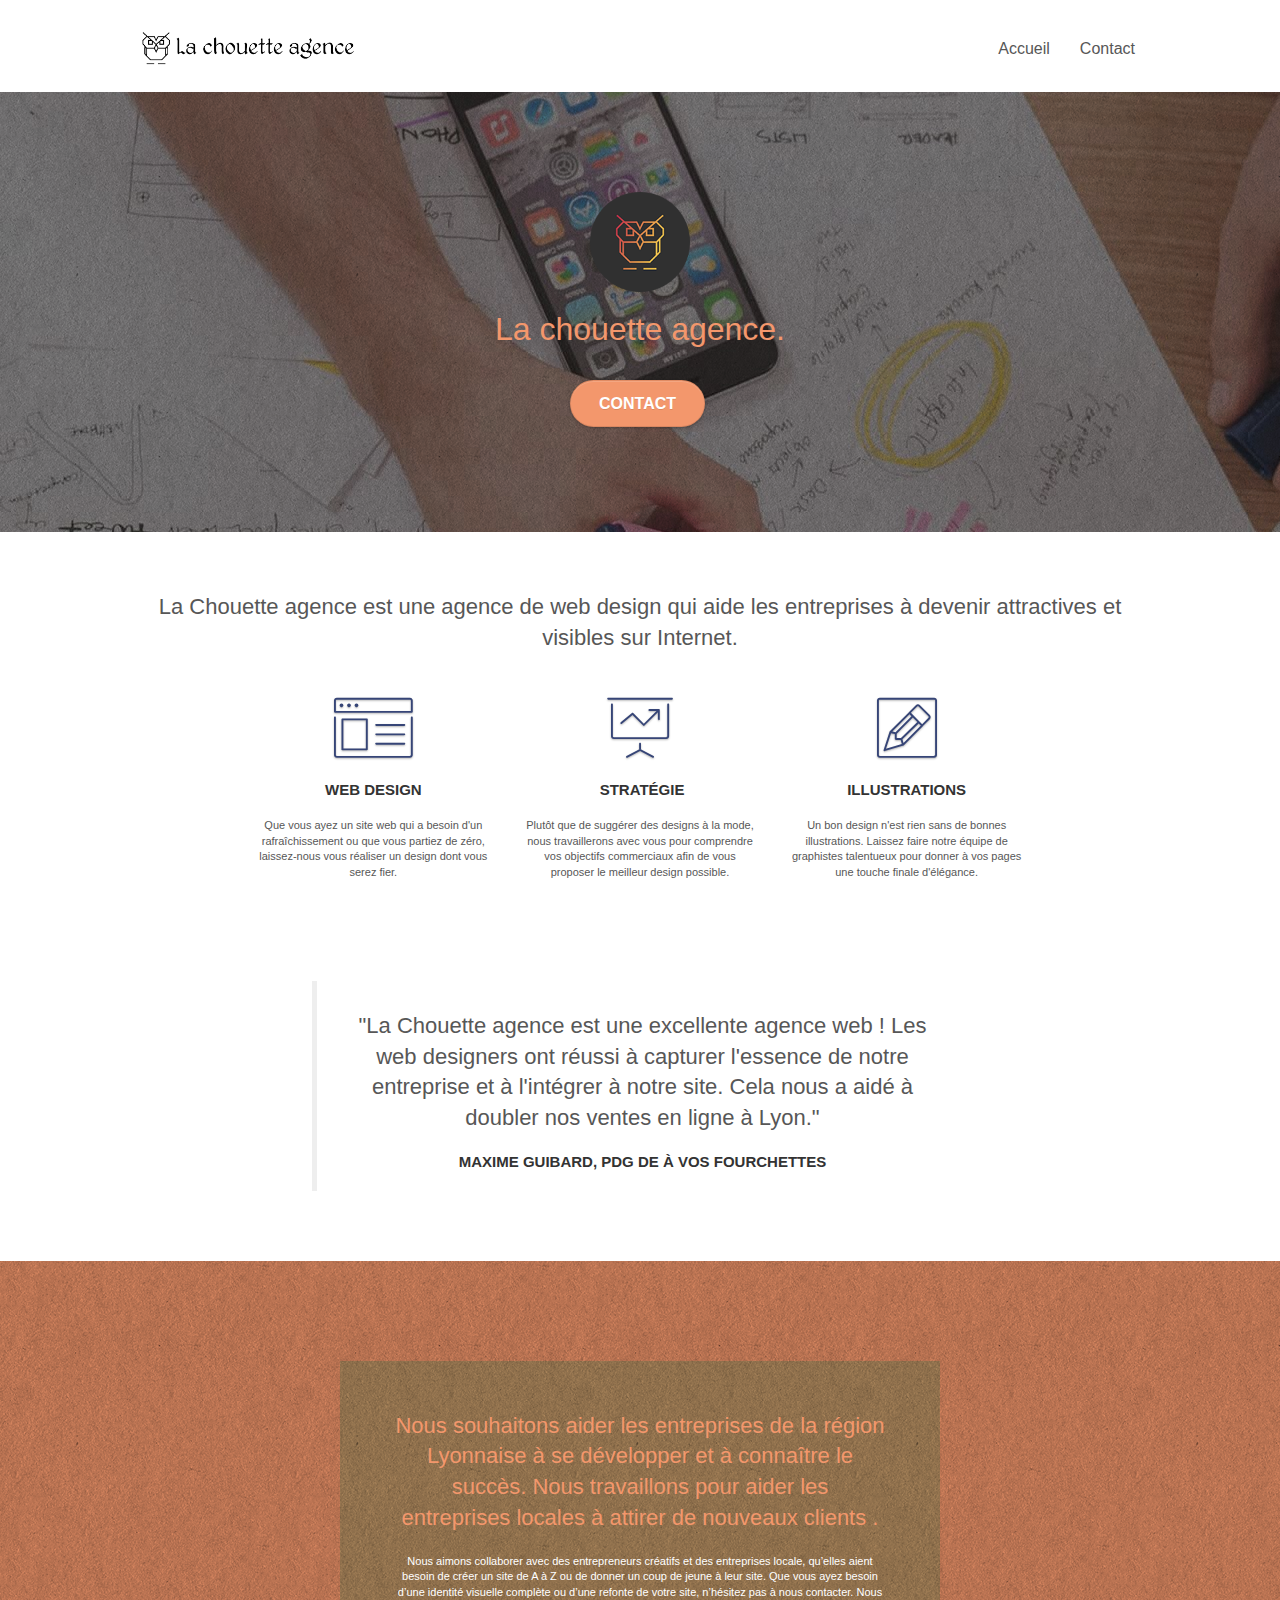
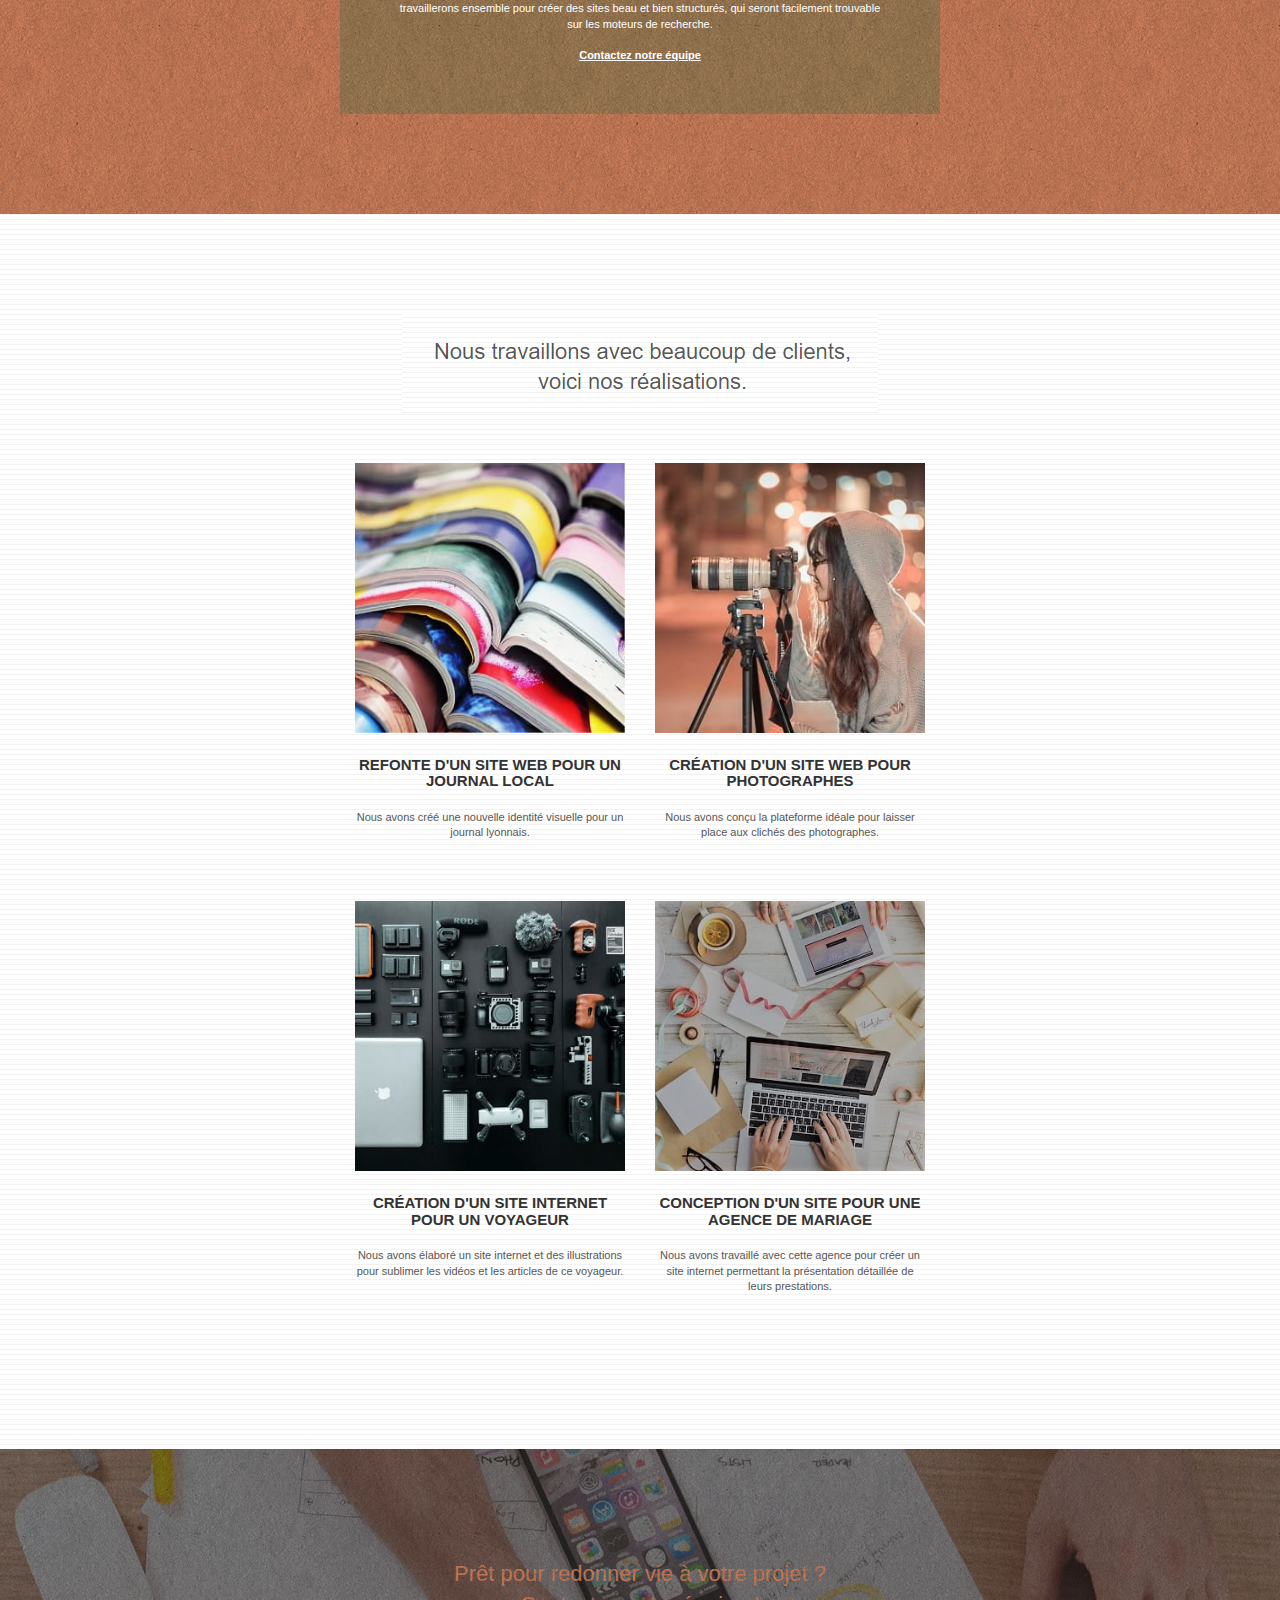
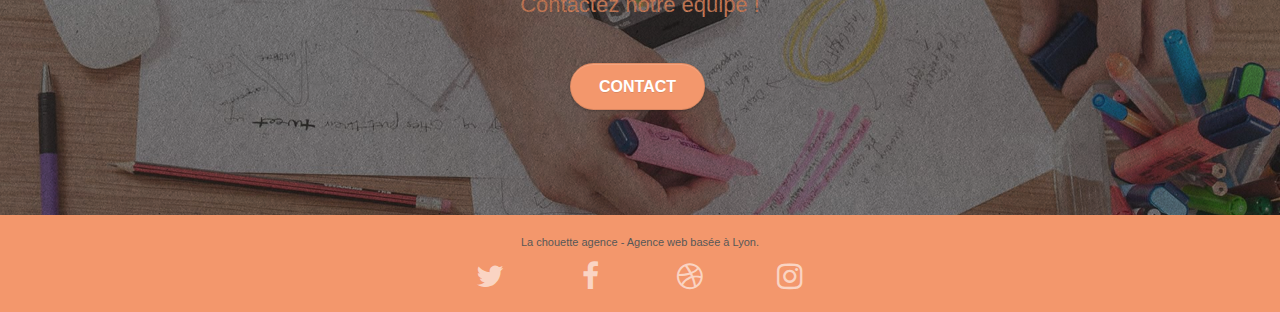
==== commit 94ca4a3d: "validation css w3c" ====
--- a/index.html
+++ b/index.html
@@ -10,6 +10,7 @@
       <link rel="stylesheet" type="text/css" href="style.css">
       <link rel="stylesheet" type="text/css" href="./css/font-awesome.css">
       <link rel="stylesheet" type="text/css" href="./css/et-line.css">
+
 
       <title>La Chouette agence</title>
 
@@ -213,7 +214,7 @@
 	<div class="container bloc-sm">
 		<div class="row">
 			<div class="col-sm-12">
-				<p class="text-center white">
+				<p class="text-center">
 					La chouette agence - Agence web basée à Lyon.<br>
 				</p>
 				<div class="row row-no-gutters social">
--- a/style.css
+++ b/style.css
@@ -848,13 +848,13 @@
     }
 }
 
-@media only screen and (min-device-width: 768px) and (max-device-width: 1024px) and (orientation: landscape) {
+@media only screen and (min-width: 768px) and (max-width: 1024px) and (orientation: landscape) {
     .b-parallax {
         background-attachment: scroll;
     }
 }
 
-@media only screen and (min-device-width: 1024px) and (max-device-width: 1366px) and (-webkit-min-device-pixel-ratio: 1.5) {
+@media only screen and (min-width: 1024px) and (max-width: 1366px) and (-webkit-min-device-pixel-ratio: 1.5) {
     .b-parallax {
         background-attachment: scroll;
     }
@@ -872,10 +872,7 @@
         overflow-x: hidden;
         position: relative;
     }
-    .bloc {
-        padding-left: constant(safe-area-inset-left);
-        padding-right: constant(safe-area-inset-right);
-    }
+
     .bloc-group,
     .bloc-group .bloc {
         display: block;
@@ -884,8 +881,6 @@
     .bloc-fill-screen .fill-bloc-top-edge,
     .bloc-fill-screen .fill-bloc-bottom-edge {
         padding: 0 20px;
-        padding-left: constant(safe-area-inset-left);
-        padding-right: constant(safe-area-inset-right);
     }
 }
 
@@ -1028,6 +1023,8 @@
     }
 }
 
+
+
 @media (max-width: 400px) {
     .bloc {
         padding-left: 0;
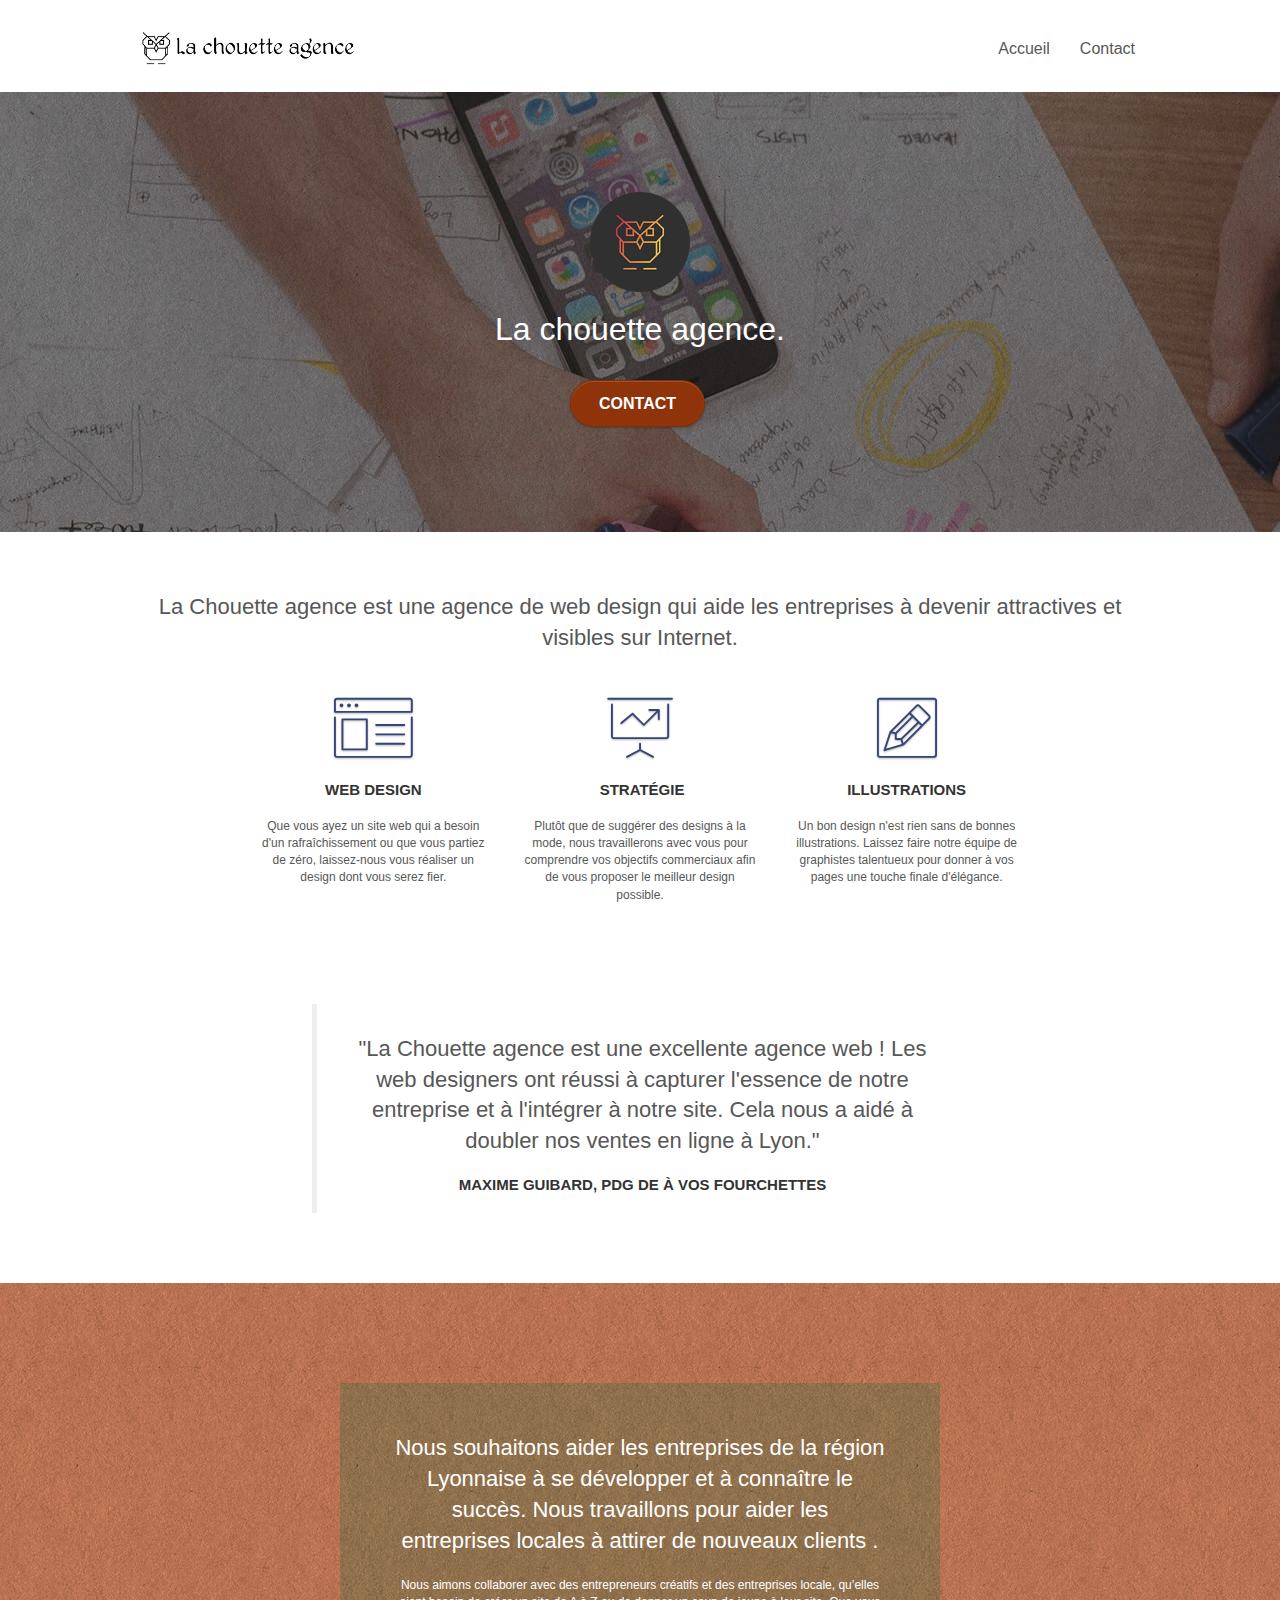
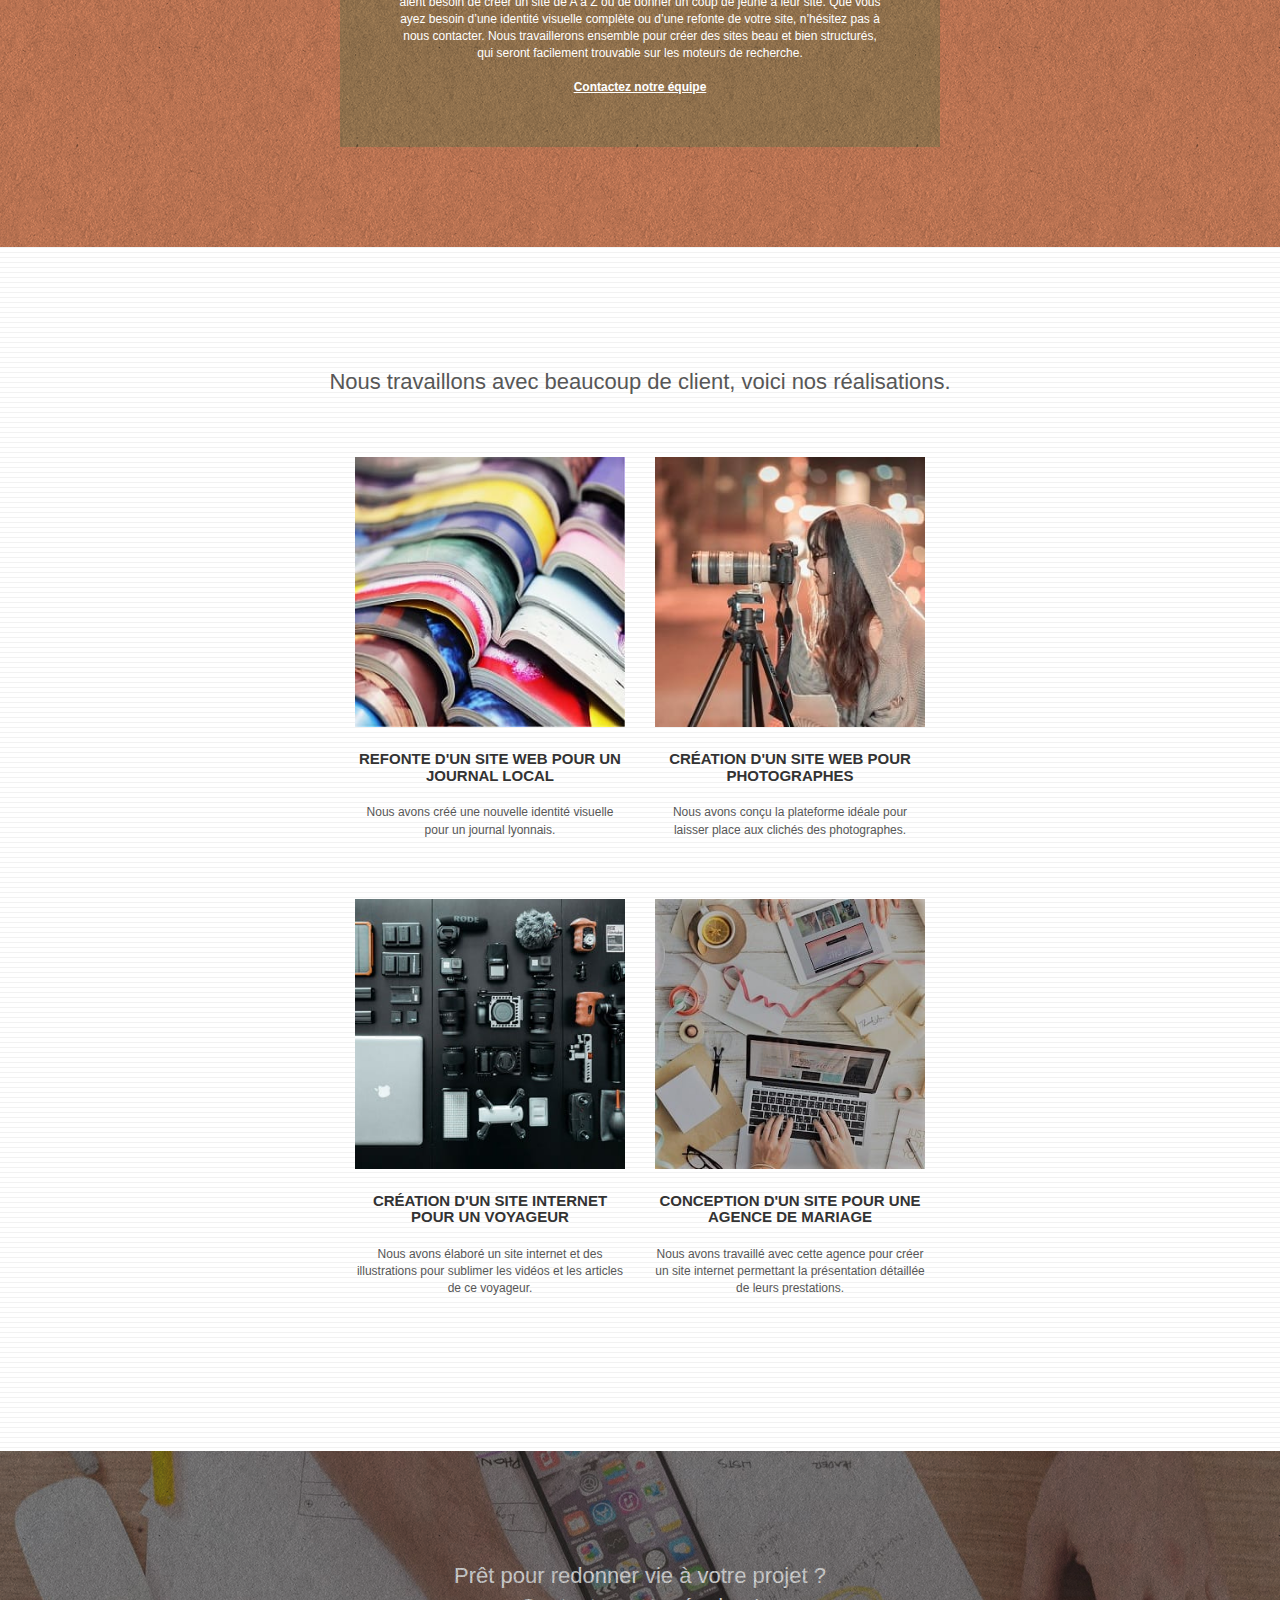
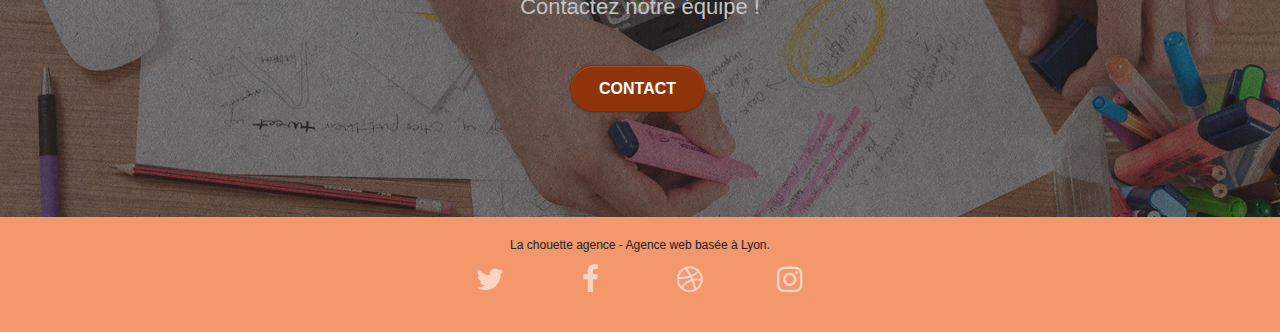
==== commit 2d0e5799: "modification resposive" ====
--- a/index.html
+++ b/index.html
@@ -30,7 +30,7 @@
 
 		<nav class="navbar row">
 			<div class="navbar-header">
-				<a class="navbar-brand" href="index.html"><img src="img/la-chouette-agence.png" alt="paris web design logo agence web meilleure agence" height="40" /></a>
+				<a class="navbar-brand" href="index.html"><img src="img/la-chouette-agence.png" alt="Logo de La chouette agence" height="40" /></a>
 				<button id="nav-toggle" type="button" class="ui-navbar-toggle navbar-toggle" data-toggle="collapse" data-target=".navbar-1">
 					<span class="sr-only">Toggle navigation</span><span class="icon-bar"></span><span class="icon-bar"></span><span class="icon-bar"></span>
 				</button>
@@ -38,12 +38,12 @@
 			<div class="collapse navbar-collapse navbar-1 special-dropdown-nav">
 				<ul class="site-navigation nav navbar-nav">
 					<li>
-						<a href="index.html">Accueil</a>
+						<a href="index.html" aria-label="page d'accueil">Accueil</a>
 					</li>
 					<li>
 					</li>
 					<li>
-						<a href="page2.html">Contact</a>
+						<a href="page2.html" aria-label="page contact">Contact</a>
 					</li>
 				</ul>
 			</div>
@@ -57,12 +57,12 @@
 	<div class="container bloc-lg">
 		<div class="row tight-width-whitespace">
 			<div class="col-sm-12">
-				<img src="img/logo.png" class="center-block image-resize-mode" width="100" alt="La chouette agence, agence web paris, création logo paris" />
+				<img src="img/logo.png" class="center-block image-resize-mode" width="100" alt="Logo de La chouette agence" />
 				<h1 class="text-center hero-bloc-text tc-white ">
 					La chouette agence.
 				</h1>
 				<div class="text-center">
-					<a href="page2.html" class="btn btn-lg btn-clean btn-rd cta-hero btn-atomic-tangerine" id="cta-hero">Contact</a>
+					<a href="page2.html"  aria-label="rejoindre la page contact" class="btn btn-lg btn-clean btn-rd cta-hero btn-atomic-tangerine" id="cta-hero">Contact</a>
 				</div>
 			</div>
 		</div>
@@ -147,12 +147,12 @@
 	<div class="container bloc-lg">
 		<div class="row">
 			<div class="col-sm-12 text-center">
-				<img alt="agence web, agence web paris, web design paris, stratégie web" src="img/title2.png" />
+				<h2>Nous travaillons avec beaucoup de client, voici nos réalisations.</h2>
 			</div>
 		</div>
 		<div class="row tight-width-whitespace portfolio-row">
-			<div class="col-sm-6">
-				<a href="#" data-lightbox="img/1.jpg" data-gallery-id="gallery-1" data-caption="Refonte d'un site web pour un journal local" data-frame="snapshot-lb"><img src="img/1.jpg" alt="paris web design logo agence web meilleure agence et refonte site web journal" class="img-responsive portfolio-thumb" /></a>
+			<div class="portfolio col-sm-6">
+				<a class="portfolio-img" href="#" data-lightbox="img/1.jpg" data-gallery-id="gallery-1" data-caption="Refonte d'un site web pour un journal local" data-frame="snapshot-lb"><img src="img/1.jpg" alt="Des livres" class="img-responsive portfolio-thumb" /></a>
 				<h3 class="mg-md text-center">
 					Refonte d'un site web pour un journal local
 				</h3>
@@ -160,8 +160,8 @@
 					Nous avons créé une nouvelle identité visuelle pour un journal lyonnais.
 				</p>
 			</div>
-			<div class="col-sm-6">
-				<a href="#" data-lightbox="img/2.jpg" data-gallery-id="gallery-1" data-caption="Création d'un site web pour photographes" data-frame="snapshot-lb"><img src="img/2.jpg" class="img-responsive portfolio-thumb" alt="paris web design logo agence web meilleure agence, Création d'un site web pour photographes" /></a>
+			<div class="portfolio col-sm-6">
+				<a href="#" data-lightbox="img/2.jpg" data-gallery-id="gallery-1" data-caption="Création d'un site web pour photographes" data-frame="snapshot-lb"><img src="img/2.jpg" class="img-responsive portfolio-thumb" alt="Une photographe" /></a>
 				<h3 class="mg-md text-center">
 					Création d'un site web pour photographes
 				</h3>
@@ -171,8 +171,8 @@
 			</div>
 		</div>
 		<div class="row tight-width-whitespace portfolio-row">
-			<div class="col-sm-6">
-				<a href="#" data-lightbox="img/3.jpg" data-gallery-id="gallery-1" data-caption="Création d'un site internet pour un voyageur" data-frame="snapshot-lb"><img src="img/3.jpg" class="img-responsive portfolio-thumb" alt="paris web design logo agence web meilleure agence, Création d'un site web pour voyageur"/></a>
+			<div class="portfolio col-sm-6">
+				<a href="#" data-lightbox="img/3.jpg" data-gallery-id="gallery-1" data-caption="Création d'un site internet pour un voyageur" data-frame="snapshot-lb"><img src="img/3.jpg" class="img-responsive portfolio-thumb" alt="Des appareils numériques"/></a>
 				<h3 class="mg-md text-center">
 					Création d'un site internet pour un voyageur
 				</h3>
@@ -180,8 +180,8 @@
 					Nous avons élaboré un site internet et des illustrations pour sublimer les vidéos et les articles de ce voyageur.
 				</p>
 			</div>
-			<div class="col-sm-6">
-				<a href="#" data-lightbox="img/4.jpg" data-gallery-id="gallery-1" data-caption="Conception d'un site pour une agence de mariage" data-frame="snapshot-lb"><img src="img/4.jpg" class="img-responsive portfolio-thumb" alt="paris web design logo agence web meilleure agence, Création d'un site web pour agence de mariage" /></a>
+			<div class="portfolio col-sm-6">
+				<a href="#" data-lightbox="img/4.jpg" data-gallery-id="gallery-1" data-caption="Conception d'un site pour une agence de mariage" data-frame="snapshot-lb"><img src="img/4.jpg" class="img-responsive portfolio-thumb" alt="Un bureau de travail" /></a>
 				<h3 class="mg-md text-center">
 					Conception d'un site pour une agence de mariage
 				</h3>
@@ -202,7 +202,7 @@
 				Prêt pour redonner vie à votre projet ?<br>Contactez notre équipe !
 			</h2>
 			<div class="col-sm-12 text-center">
-				<a href="page2.html" class="btn btn-atomic-tangerine btn-clean btn-rd btn-lg cta-hero">Contact</a>
+				<a href="page2.html" aria-label="Lien vers la page contact"class="btn btn-atomic-tangerine btn-clean btn-rd btn-lg cta-hero">Contact</a>
 			</div>
 		</div>
 	</div>
@@ -214,28 +214,28 @@
 	<div class="container bloc-sm">
 		<div class="row">
 			<div class="col-sm-12">
-				<p class="text-center">
+				<p class="tc-black text-center">
 					La chouette agence - Agence web basée à Lyon.<br>
 				</p>
 				<div class="row row-no-gutters social">
 					<div class="col-sm-3">
 						<div class="text-center">
-							<a class="social twitter" href="index.html"><span class="fa fa-twitter icon-md"></span></a>
-						</div>
-					</div>
-					<div class="col-sm-3">
-						<div class="text-center">
-							<a class="social facebook" href="index.html"><span class="fa fa-facebook icon-md"></span></a>
-						</div>
-					</div>
-					<div class="col-sm-3">
-						<div class="text-center">
-							<a class="social dribbble" href="index.html"><span class="fa fa-dribbble icon-md"></span></a>
-						</div>
-					</div>
-					<div class="col-sm-3">
-						<div class="text-center">
-							<a class="social instagram" href="index.html"><span class="fa fa-instagram icon-md"></span></a>
+							<a class="social twitter" aria-label="Lien vers Twitter" href="https://twitter.com/"><span class="fa fa-twitter icon-md"></span></a>
+						</div>
+					</div>
+					<div class="col-sm-3">
+						<div class="text-center">
+							<a class="social facebook" aria-label="Lien vers Facebook" href="https://www.facebook.com/"><span class="fa fa-facebook icon-md"></span></a>
+						</div>
+					</div>
+					<div class="col-sm-3">
+						<div class="text-center">
+							<a class="social dribbble" aria-label="Lien vers Dribble" href="https://dribbble.com/"><span class="fa fa-dribbble icon-md"></span></a>
+						</div>
+					</div>
+					<div class="col-sm-3">
+						<div class="text-center">
+							<a class="social instagram" aria-label="Lien vers Instagram" href="https://www.instagram.com/"><span class="fa fa-instagram icon-md"></span></a>
 						</div>
 					</div>
 				</div>
--- a/style.css
+++ b/style.css
@@ -677,7 +677,7 @@
 }
 
 p {
-    font-size: 11px;
+    font-size: 12px;
 }
 
 .tight-width-whitespace {
@@ -702,6 +702,10 @@
 .social {
     max-width: 400px;
     margin: auto auto auto auto;
+    display: flex;
+    justify-content: space-around;
+    min-width: 48px;
+    min-height: 48px;
 }
 
 h2 {
@@ -775,11 +779,15 @@
 }
 
 .tc-white {
-    color: #F3976C!important;
+    color: #FFFFFF!important;
+}
+
+.tc-black{
+    color: #212121!important;
 }
 
 .btn-atomic-tangerine {
-    background: #F3976C;
+    background: #8F340A;
     color: #FFFFFF!important;
 }
 
@@ -1021,6 +1029,11 @@
         width: 180px;
         height: 320px;
     }
+    .portfolio{
+        display: flex;
+        flex-direction: column;
+        align-items: center;
+    }
 }
 
 
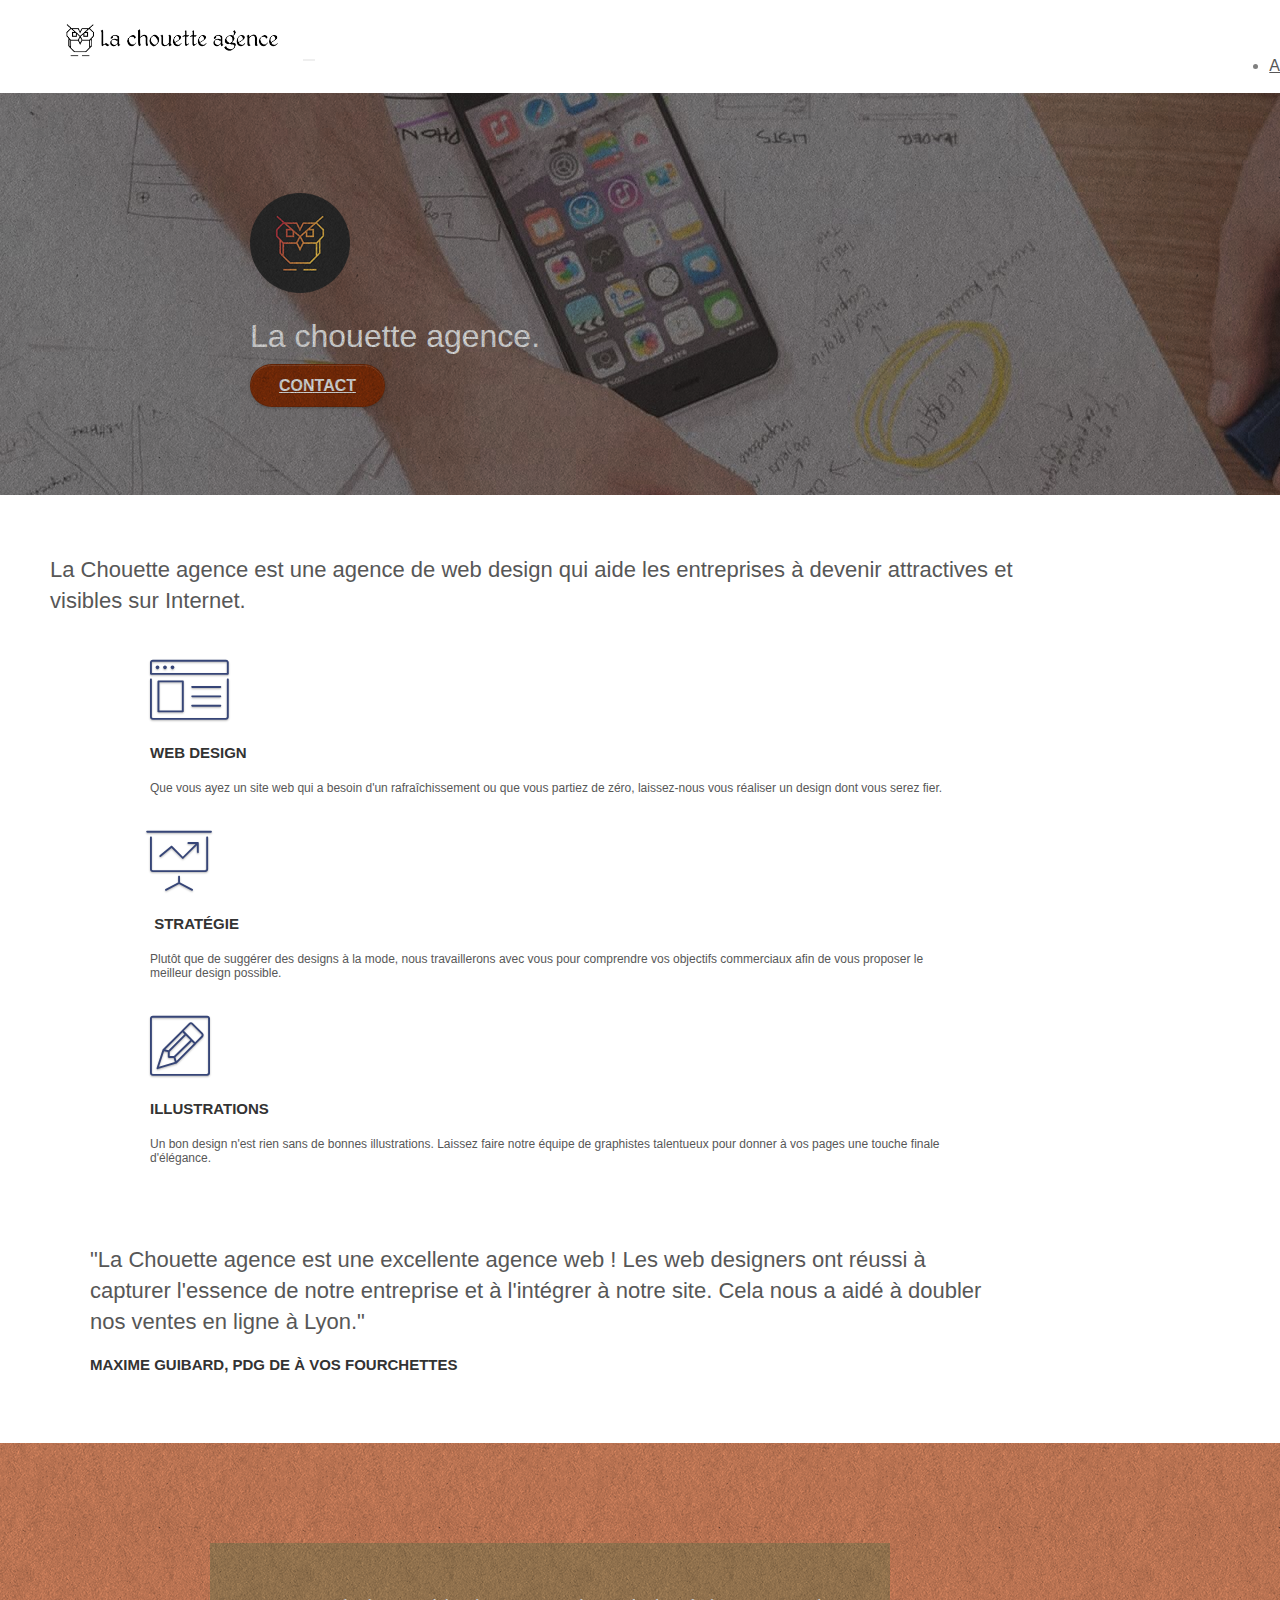
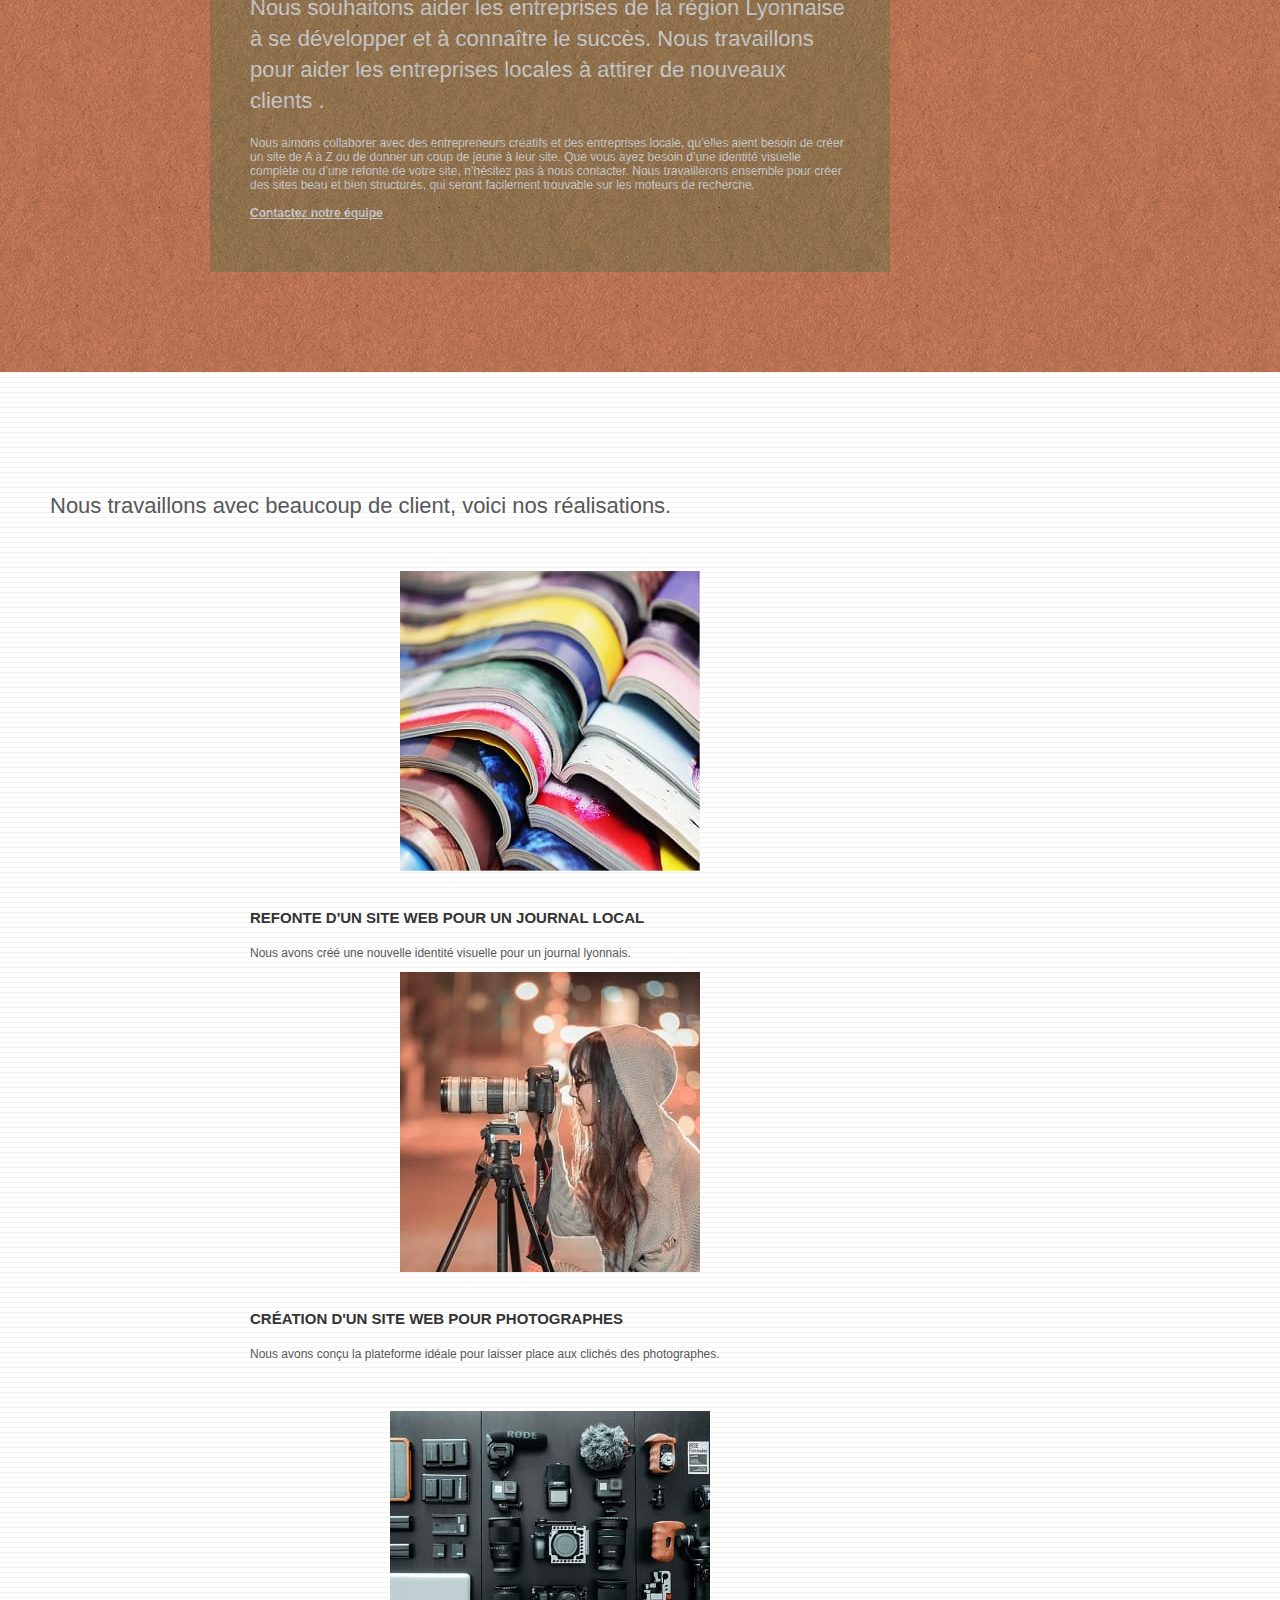
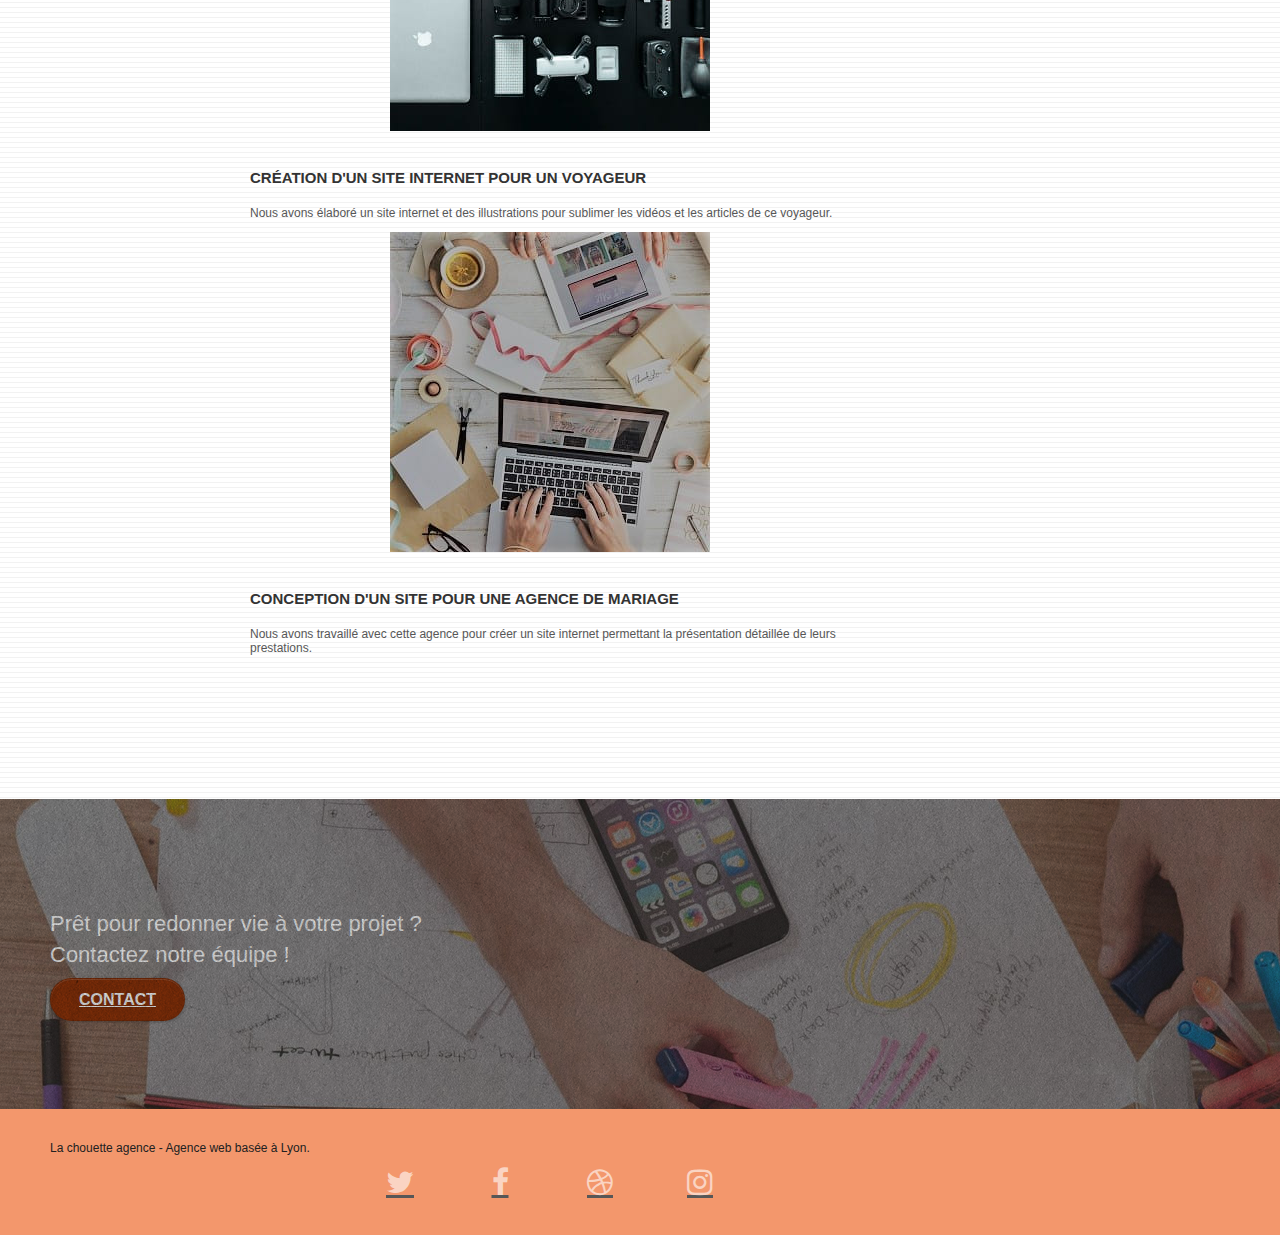
==== commit e4e472f9: "validation w3c" ====
--- a/index.html
+++ b/index.html
@@ -6,7 +6,7 @@
       <meta name="viewport" content="width=device-width, initial-scale=1.0, viewport-fit=cover">
       <link rel="shortcut icon" type="image/png" href="favicon.jpg">
       
-      <link rel="stylesheet" type="text/css" href="./css/bootstrap.css">
+      <link rel="stylesheet" type="text/css" href="./css/bootstrap.min.css">
       <link rel="stylesheet" type="text/css" href="style.css">
       <link rel="stylesheet" type="text/css" href="./css/font-awesome.css">
       <link rel="stylesheet" type="text/css" href="./css/et-line.css">
@@ -43,7 +43,7 @@
 					<li>
 					</li>
 					<li>
-						<a href="page2.html" aria-label="page contact">Contact</a>
+						<a href="contact.html" aria-label="page contact">Contact</a>
 					</li>
 				</ul>
 			</div>
@@ -62,7 +62,7 @@
 					La chouette agence.
 				</h1>
 				<div class="text-center">
-					<a href="page2.html"  aria-label="rejoindre la page contact" class="btn btn-lg btn-clean btn-rd cta-hero btn-atomic-tangerine" id="cta-hero">Contact</a>
+					<a href="contact.html"  aria-label="rejoindre la page contact" class="btn btn-lg btn-clean btn-rd cta-hero btn-atomic-tangerine" id="cta-hero">Contact</a>
 				</div>
 			</div>
 		</div>
@@ -134,7 +134,7 @@
 					Nous souhaitons aider les entreprises de la région Lyonnaise à se développer et à connaître le succès. Nous travaillons pour aider les entreprises locales à attirer de nouveaux clients .<br>
 				</h2>
 				<p class="text-center white">
-					Nous aimons collaborer avec des entrepreneurs créatifs et des entreprises locale, qu’elles aient besoin de créer un site de A à Z ou de donner un coup de jeune à leur site. Que vous ayez besoin d’une identité visuelle complète ou d’une refonte de votre site, n’hésitez pas à nous contacter. Nous travaillerons ensemble pour créer des sites beau et bien structurés, qui seront facilement trouvable sur les moteurs de recherche. <br><br><a class="ltc-white bold-link" href="page2.html">Contactez notre équipe</a><br>
+					Nous aimons collaborer avec des entrepreneurs créatifs et des entreprises locale, qu’elles aient besoin de créer un site de A à Z ou de donner un coup de jeune à leur site. Que vous ayez besoin d’une identité visuelle complète ou d’une refonte de votre site, n’hésitez pas à nous contacter. Nous travaillerons ensemble pour créer des sites beau et bien structurés, qui seront facilement trouvable sur les moteurs de recherche. <br><br><a class="ltc-white bold-link" href="contact.html">Contactez notre équipe</a><br>
 				</p>
 			</div>
 		</div>
@@ -202,7 +202,7 @@
 				Prêt pour redonner vie à votre projet ?<br>Contactez notre équipe !
 			</h2>
 			<div class="col-sm-12 text-center">
-				<a href="page2.html" aria-label="Lien vers la page contact"class="btn btn-atomic-tangerine btn-clean btn-rd btn-lg cta-hero">Contact</a>
+				<a href="contact.html" aria-label="Lien vers la page contact" class="btn btn-atomic-tangerine btn-clean btn-rd btn-lg cta-hero">Contact</a>
 			</div>
 		</div>
 	</div>
@@ -251,7 +251,6 @@
 <script src="./js/bootstrap.js" defer></script>
 <script src="./js/blocs.js" defer></script>
 <script src="./js/jquery.touchSwipe.js" defer></script>
-<script src="./js/gmaps.js" defer></script>
 
 </body>
 </html>
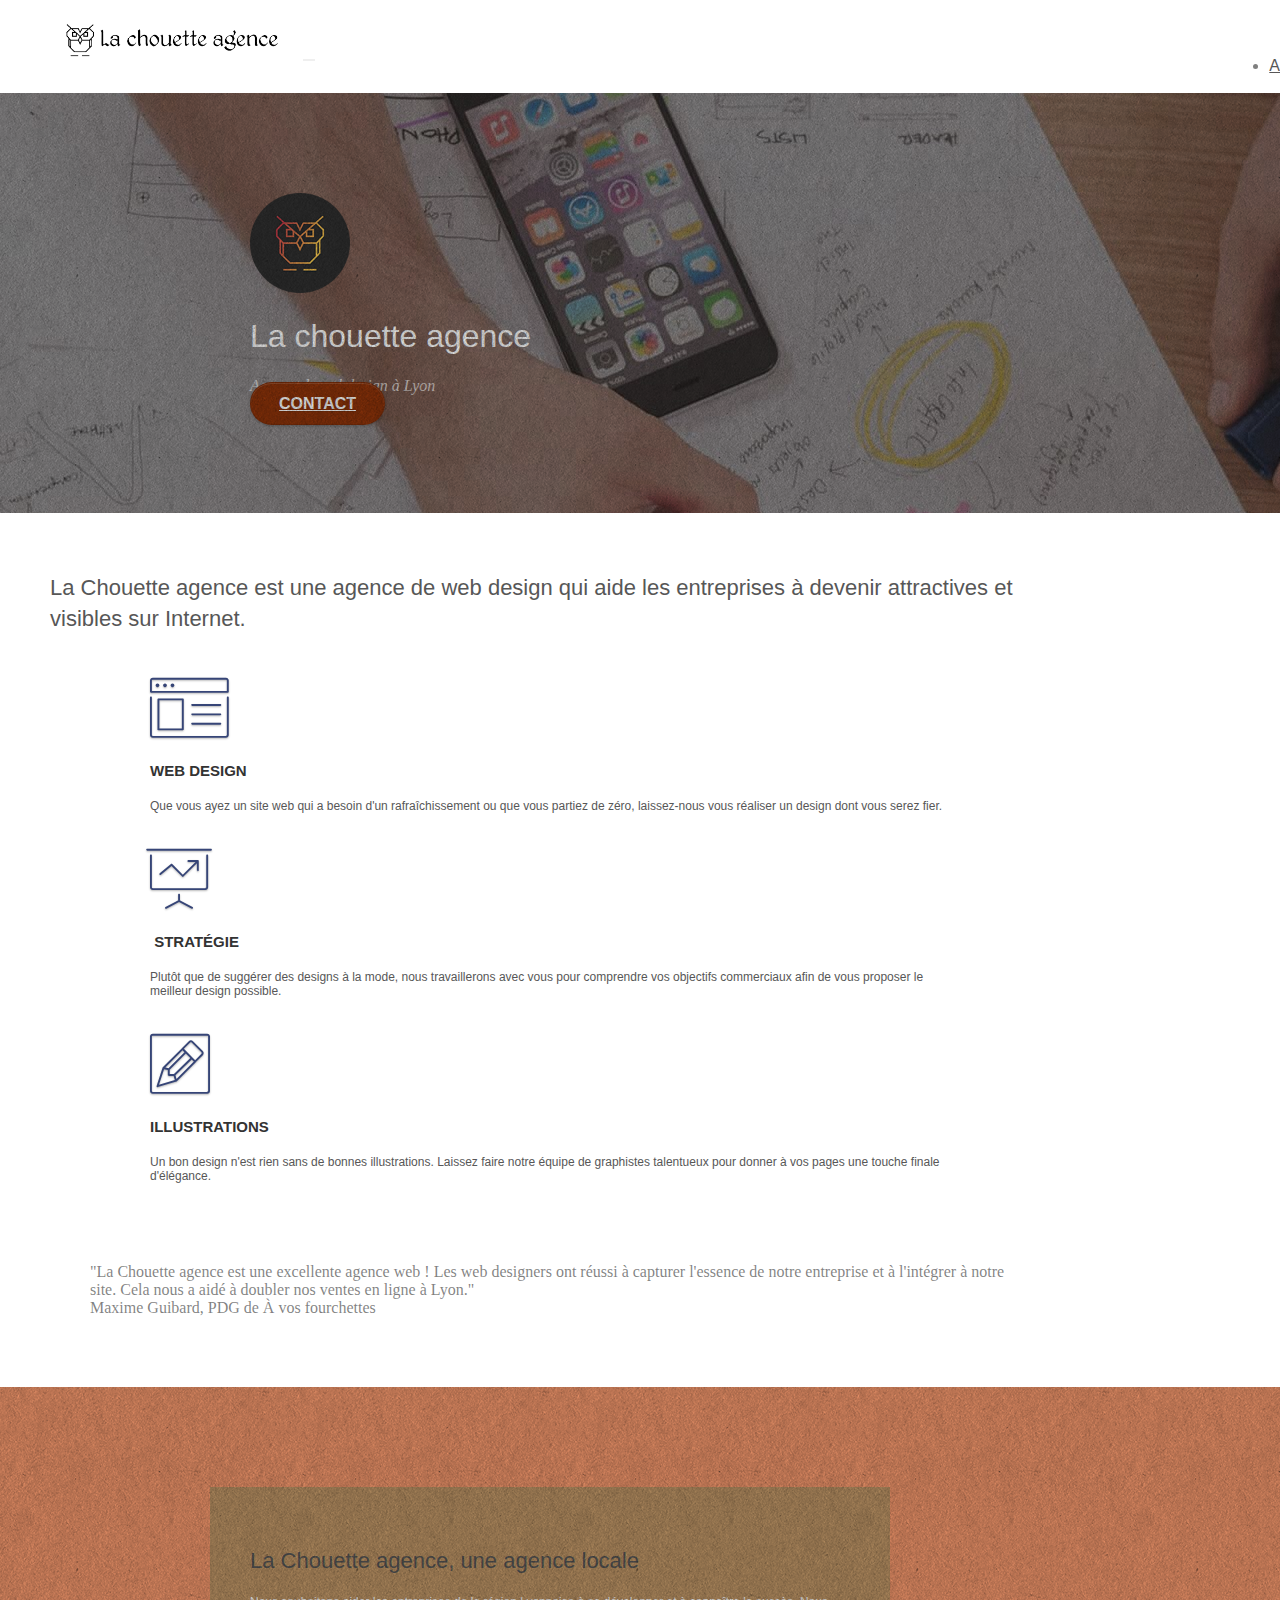
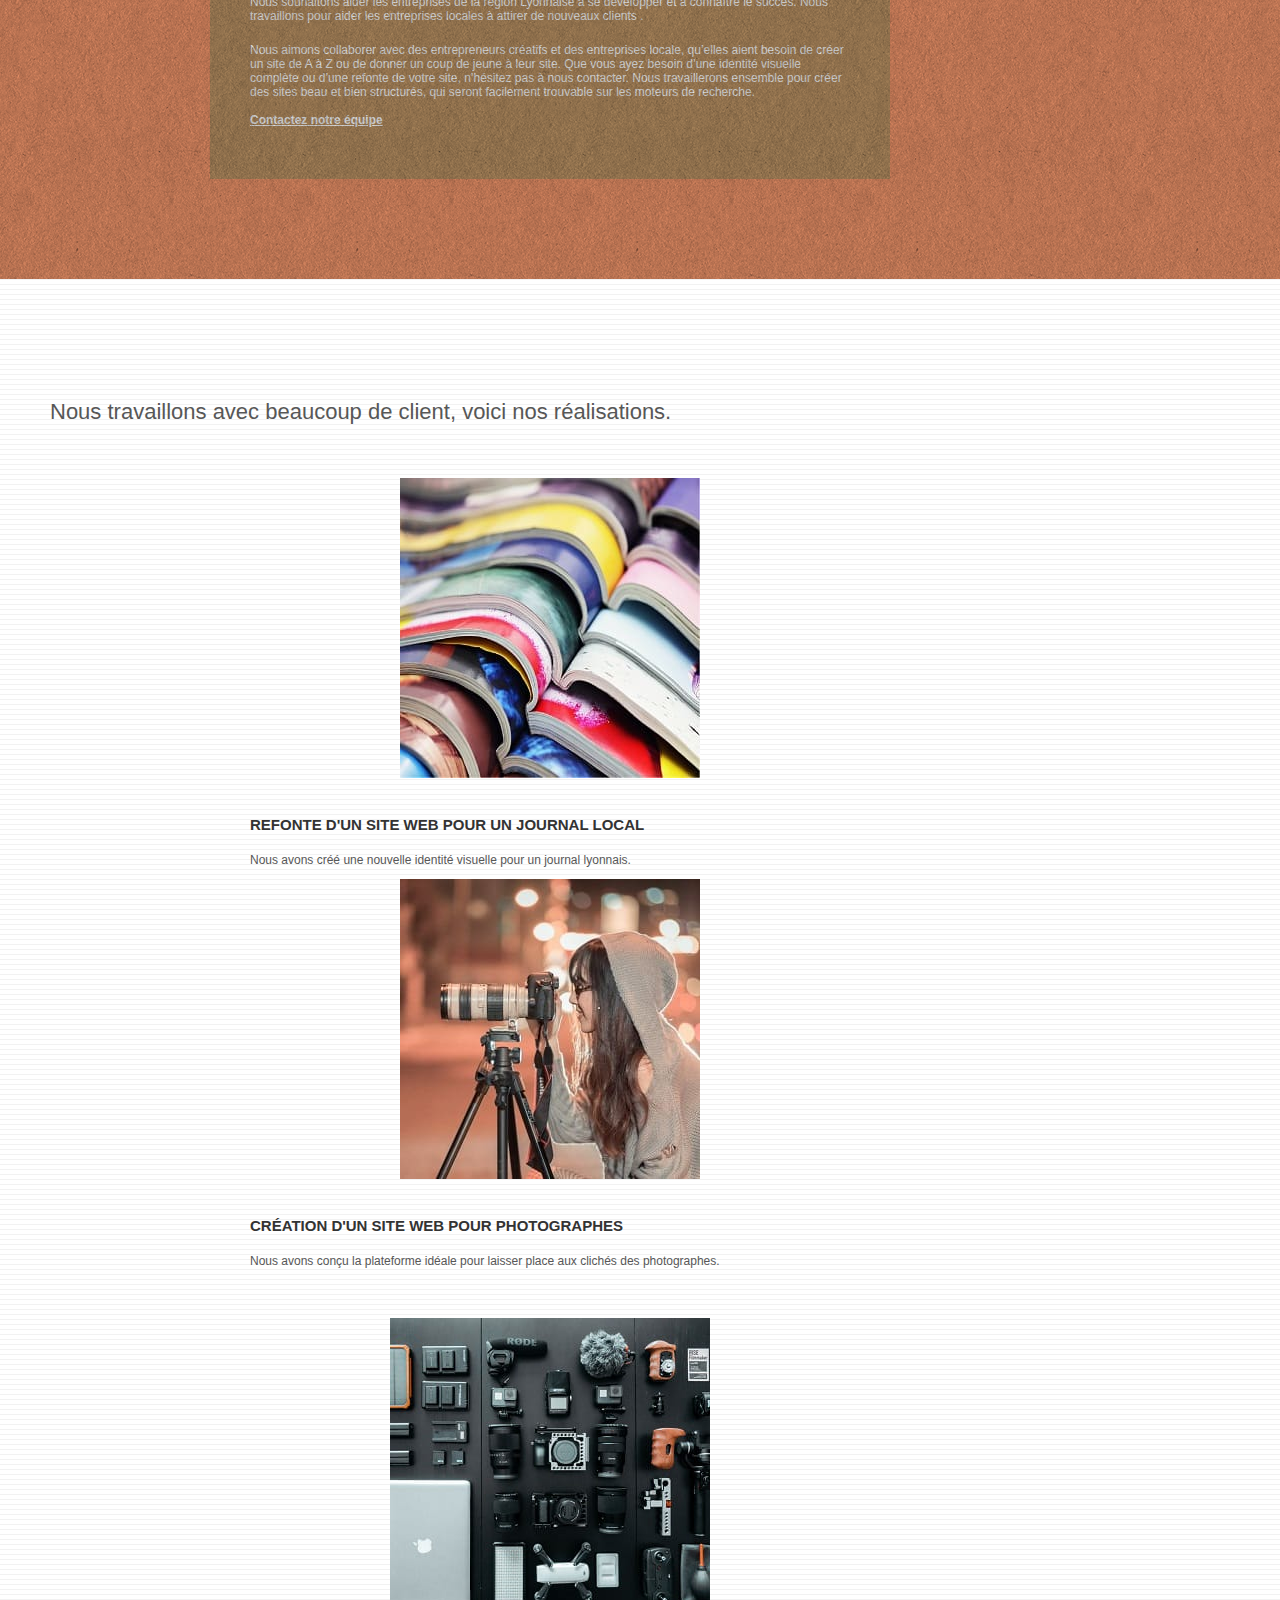
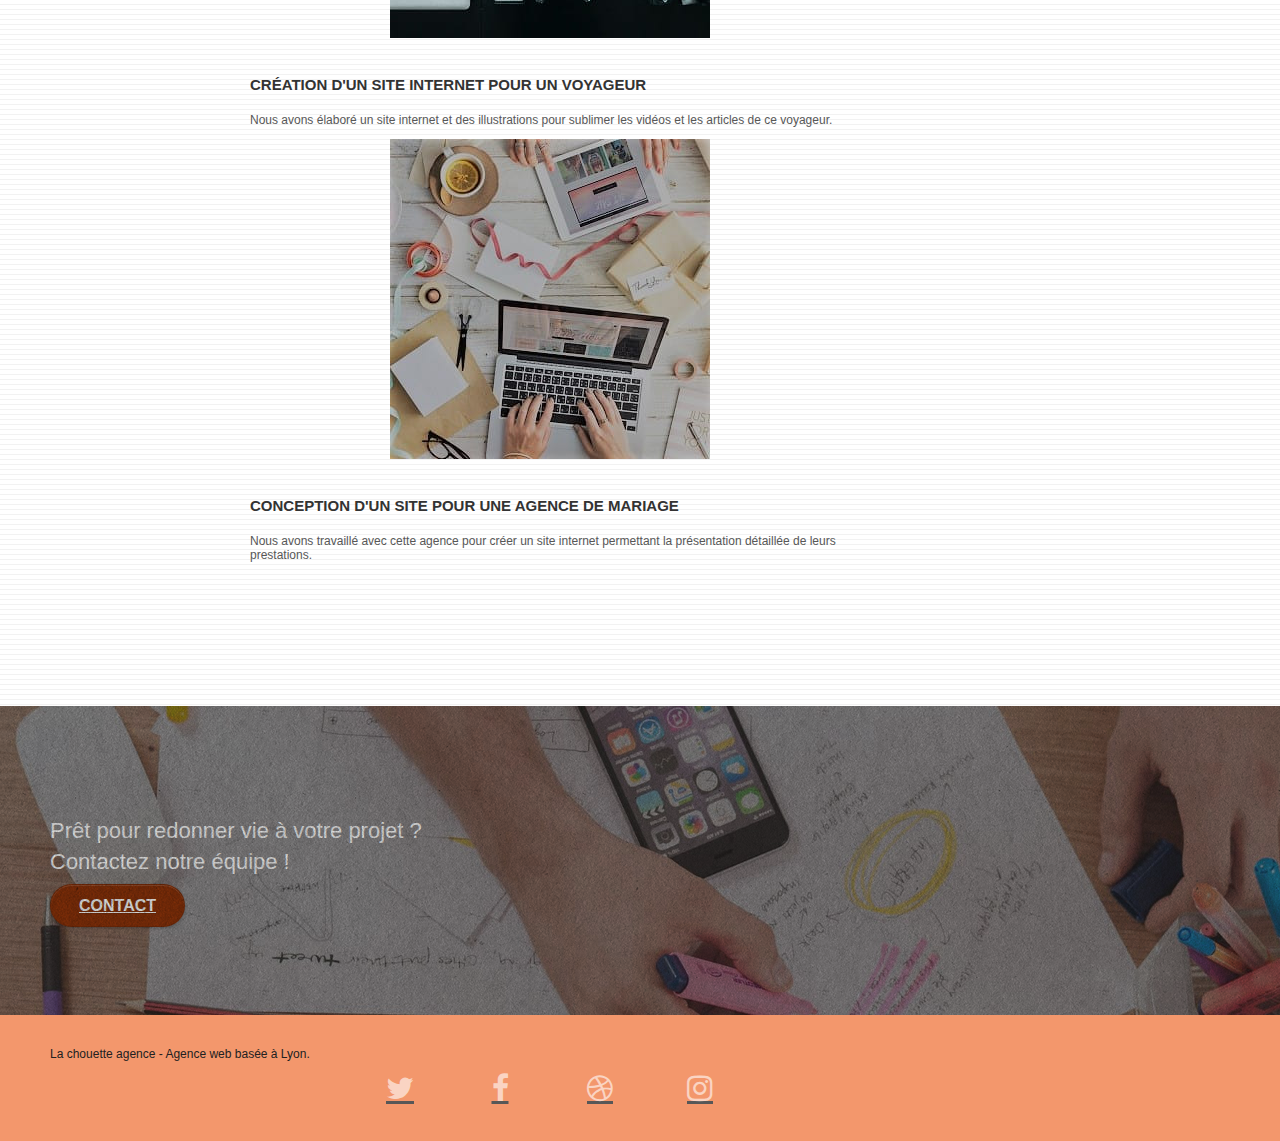
==== commit 864786e8: "modification sémantique page index" ====
--- a/index.html
+++ b/index.html
@@ -12,7 +12,7 @@
       <link rel="stylesheet" type="text/css" href="./css/et-line.css">
 
 
-      <title>La Chouette agence</title>
+      <title>La Chouette agence, agence de webdesign à Lyon</title>
 
       
    <!-- Analytics -->
@@ -52,23 +52,24 @@
 </header>
 <!-- header END -->
 
-<!-- section-presentation -->
-<section class="bloc bgc-dark-slate-blue bg-banniere d-bloc bg-t-edge bloc-bg-texture texture-paper b-parallax" id="bloc-1-hero">
+<!-- div-presentation -->
+<div class="bloc bgc-dark-slate-blue bg-banniere d-bloc bg-t-edge bloc-bg-texture texture-paper b-parallax" id="bloc-1-hero">
 	<div class="container bloc-lg">
 		<div class="row tight-width-whitespace">
 			<div class="col-sm-12">
 				<img src="img/logo.png" class="center-block image-resize-mode" width="100" alt="Logo de La chouette agence" />
 				<h1 class="text-center hero-bloc-text tc-white ">
-					La chouette agence.
+					La chouette agence
 				</h1>
+            <address>Agence de webdesign à Lyon</address>
 				<div class="text-center">
 					<a href="contact.html"  aria-label="rejoindre la page contact" class="btn btn-lg btn-clean btn-rd cta-hero btn-atomic-tangerine" id="cta-hero">Contact</a>
 				</div>
 			</div>
 		</div>
 	</div>
-</section>
-<!-- section-presentation END -->
+</div>
+<!-- div-presentation END -->
 
 <!-- section-services -->
 <section class="bloc bgc-white l-bloc" id="bloc-2-services">
@@ -79,7 +80,7 @@
 			</div>
 		</div>
 		<div class="row voffset-lg med-width-whitespace">
-			<div class="col-sm-4">
+			<article class="col-sm-4">
 				<div class="text-center">
 					<span class="et-icon-browser sm-shadow icon-dark-slate-blue icons icon-lg"></span>
 				</div>
@@ -89,8 +90,8 @@
 				<p class="text-center ">
 					Que vous ayez un site web qui a besoin d'un rafraîchissement ou que vous partiez de zéro, laissez-nous vous réaliser un design dont vous serez fier.
 				</p>
-			</div>
-			<div class="col-sm-4">
+			</article>
+			<article class="col-sm-4">
 				<div class="text-center">
 					<span class="et-icon-presentation sm-shadow icon-dark-slate-blue icons icon-lg"></span>
 				</div>
@@ -100,8 +101,8 @@
 				<p class="text-center ">
 					Plutôt que de suggérer des designs à la mode, nous travaillerons avec vous pour comprendre vos objectifs commerciaux afin de vous proposer le meilleur design possible.<br>
 				</p>
-			</div>
-			<div class="col-sm-4">
+			</article>
+			<article class="col-sm-4">
 				<div class="text-center">
 					<span class="et-icon-edit sm-shadow icon-dark-slate-blue icons icon-lg"></span>
 				</div>
@@ -111,13 +112,13 @@
 				<p class="text-center ">
 					Un bon design n'est rien sans de bonnes illustrations. Laissez faire notre équipe de graphistes talentueux pour donner à vos pages une touche finale d'élégance.
 				</p>
-			</div>
+			</article>
 		</div>
 		<div class="row voffset-lg voffset">
 			<div class="col-xs-12 col-md-8 col-md-offset-2 text-center">
             <blockquote class="mg-md text-center">
-               <h2>"La Chouette agence est une excellente agence web ! Les web designers ont réussi à capturer l'essence de notre entreprise et à l'intégrer à notre site. Cela nous a aidé à doubler nos ventes en ligne à Lyon."</h2>
-               <h3>Maxime Guibard, PDG de À vos fourchettes</h3>
+               "La Chouette agence est une excellente agence web ! Les web designers ont réussi à capturer l'essence de notre entreprise et à l'intégrer à notre site. Cela nous a aidé à doubler nos ventes en ligne à Lyon."<br>
+               Maxime Guibard, PDG de À vos fourchettes
            </blockquote>
 			</div>
 		</div>
@@ -130,9 +131,10 @@
 	<div class="container bloc-lg">
 		<div class="row tight-width-whitespace black-background">
 			<div class="col-sm-12">
-				<h2 class="mg-md text-center tc-white">
+            <h2>La Chouette agence, une agence locale</h2>
+				<p class="mg-md text-center tc-white">
 					Nous souhaitons aider les entreprises de la région Lyonnaise à se développer et à connaître le succès. Nous travaillons pour aider les entreprises locales à attirer de nouveaux clients .<br>
-				</h2>
+            </p>
 				<p class="text-center white">
 					Nous aimons collaborer avec des entrepreneurs créatifs et des entreprises locale, qu’elles aient besoin de créer un site de A à Z ou de donner un coup de jeune à leur site. Que vous ayez besoin d’une identité visuelle complète ou d’une refonte de votre site, n’hésitez pas à nous contacter. Nous travaillerons ensemble pour créer des sites beau et bien structurés, qui seront facilement trouvable sur les moteurs de recherche. <br><br><a class="ltc-white bold-link" href="contact.html">Contactez notre équipe</a><br>
 				</p>
@@ -151,7 +153,7 @@
 			</div>
 		</div>
 		<div class="row tight-width-whitespace portfolio-row">
-			<div class="portfolio col-sm-6">
+			<article class="portfolio col-sm-6">
 				<a class="portfolio-img" href="#" data-lightbox="img/1.jpg" data-gallery-id="gallery-1" data-caption="Refonte d'un site web pour un journal local" data-frame="snapshot-lb"><img src="img/1.jpg" alt="Des livres" class="img-responsive portfolio-thumb" /></a>
 				<h3 class="mg-md text-center">
 					Refonte d'un site web pour un journal local
@@ -159,8 +161,8 @@
 				<p class="text-center">
 					Nous avons créé une nouvelle identité visuelle pour un journal lyonnais.
 				</p>
-			</div>
-			<div class="portfolio col-sm-6">
+			</article>
+			<article class="portfolio col-sm-6">
 				<a href="#" data-lightbox="img/2.jpg" data-gallery-id="gallery-1" data-caption="Création d'un site web pour photographes" data-frame="snapshot-lb"><img src="img/2.jpg" class="img-responsive portfolio-thumb" alt="Une photographe" /></a>
 				<h3 class="mg-md text-center">
 					Création d'un site web pour photographes
@@ -168,10 +170,10 @@
 				<p class="text-center">
 					Nous avons conçu la plateforme idéale pour laisser place aux clichés des photographes.
 				</p>
-			</div>
+			</article>
 		</div>
 		<div class="row tight-width-whitespace portfolio-row">
-			<div class="portfolio col-sm-6">
+			<article class="portfolio col-sm-6">
 				<a href="#" data-lightbox="img/3.jpg" data-gallery-id="gallery-1" data-caption="Création d'un site internet pour un voyageur" data-frame="snapshot-lb"><img src="img/3.jpg" class="img-responsive portfolio-thumb" alt="Des appareils numériques"/></a>
 				<h3 class="mg-md text-center">
 					Création d'un site internet pour un voyageur
@@ -179,8 +181,8 @@
 				<p class="text-center">
 					Nous avons élaboré un site internet et des illustrations pour sublimer les vidéos et les articles de ce voyageur.
 				</p>
-			</div>
-			<div class="portfolio col-sm-6">
+			</article>
+			<article class="portfolio col-sm-6">
 				<a href="#" data-lightbox="img/4.jpg" data-gallery-id="gallery-1" data-caption="Conception d'un site pour une agence de mariage" data-frame="snapshot-lb"><img src="img/4.jpg" class="img-responsive portfolio-thumb" alt="Un bureau de travail" /></a>
 				<h3 class="mg-md text-center">
 					Conception d'un site pour une agence de mariage
@@ -188,7 +190,7 @@
 				<p class="text-center">
 					Nous avons travaillé avec cette agence pour créer un site internet permettant la présentation détaillée de leurs prestations.
 				</p>
-			</div>
+			</article>
 		</div>
 	</div>
 </section>
--- a/style.css
+++ b/style.css
@@ -18,8 +18,16 @@
     cursor: pointer;
 }
 
+button:focus{
+    border: 1px solid black;    
+}
+
+a:focus{
+    border: 1px solid black;
+}
+
 #page-loading-blocs-notifaction {
-    position: fixed;
+    position: fixed;                
     top: 0;
     bottom: 0;
     width: 100%;
@@ -1036,6 +1044,9 @@
     }
 }
 
+.row--background{
+    background-color: #973507;
+}
 
 
 @media (max-width: 400px) {
@@ -1049,4 +1060,5 @@
     .bloc-mob-center-text {
         text-align: center;
     }
-}+}
+
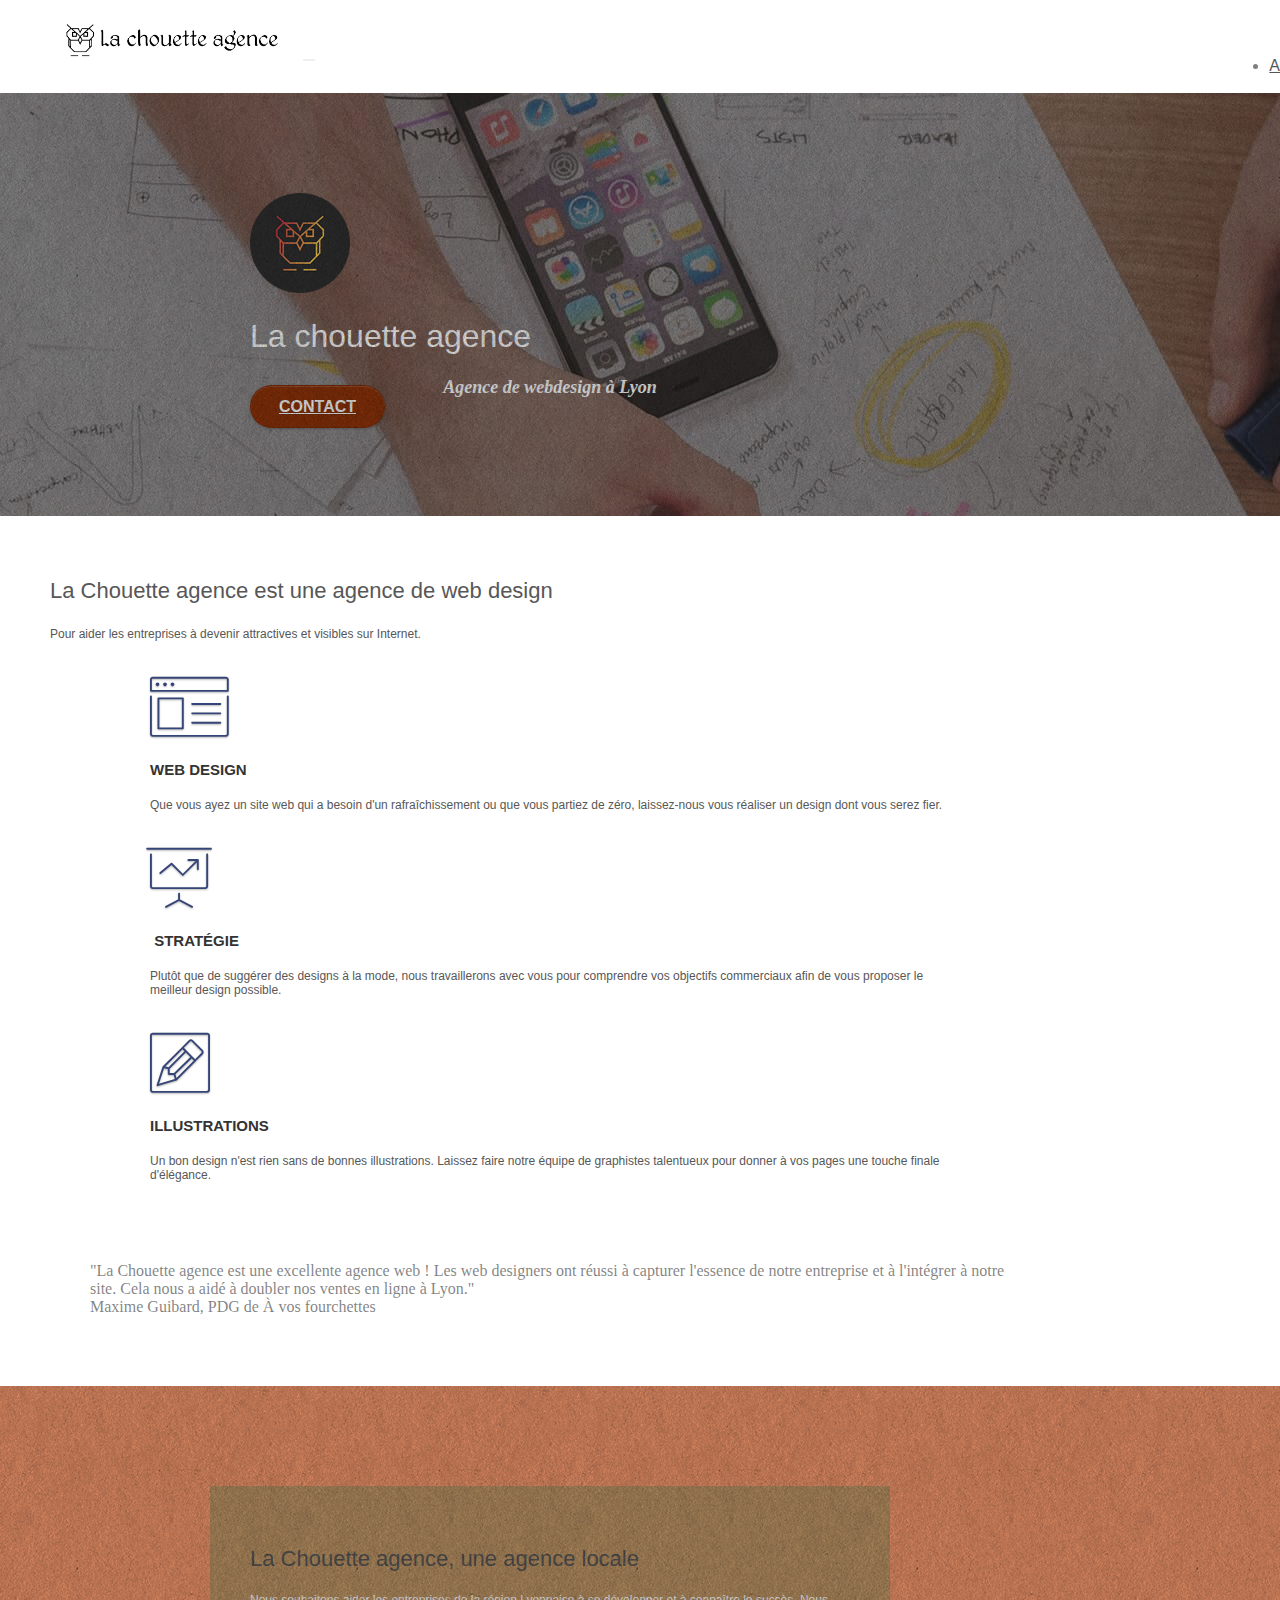
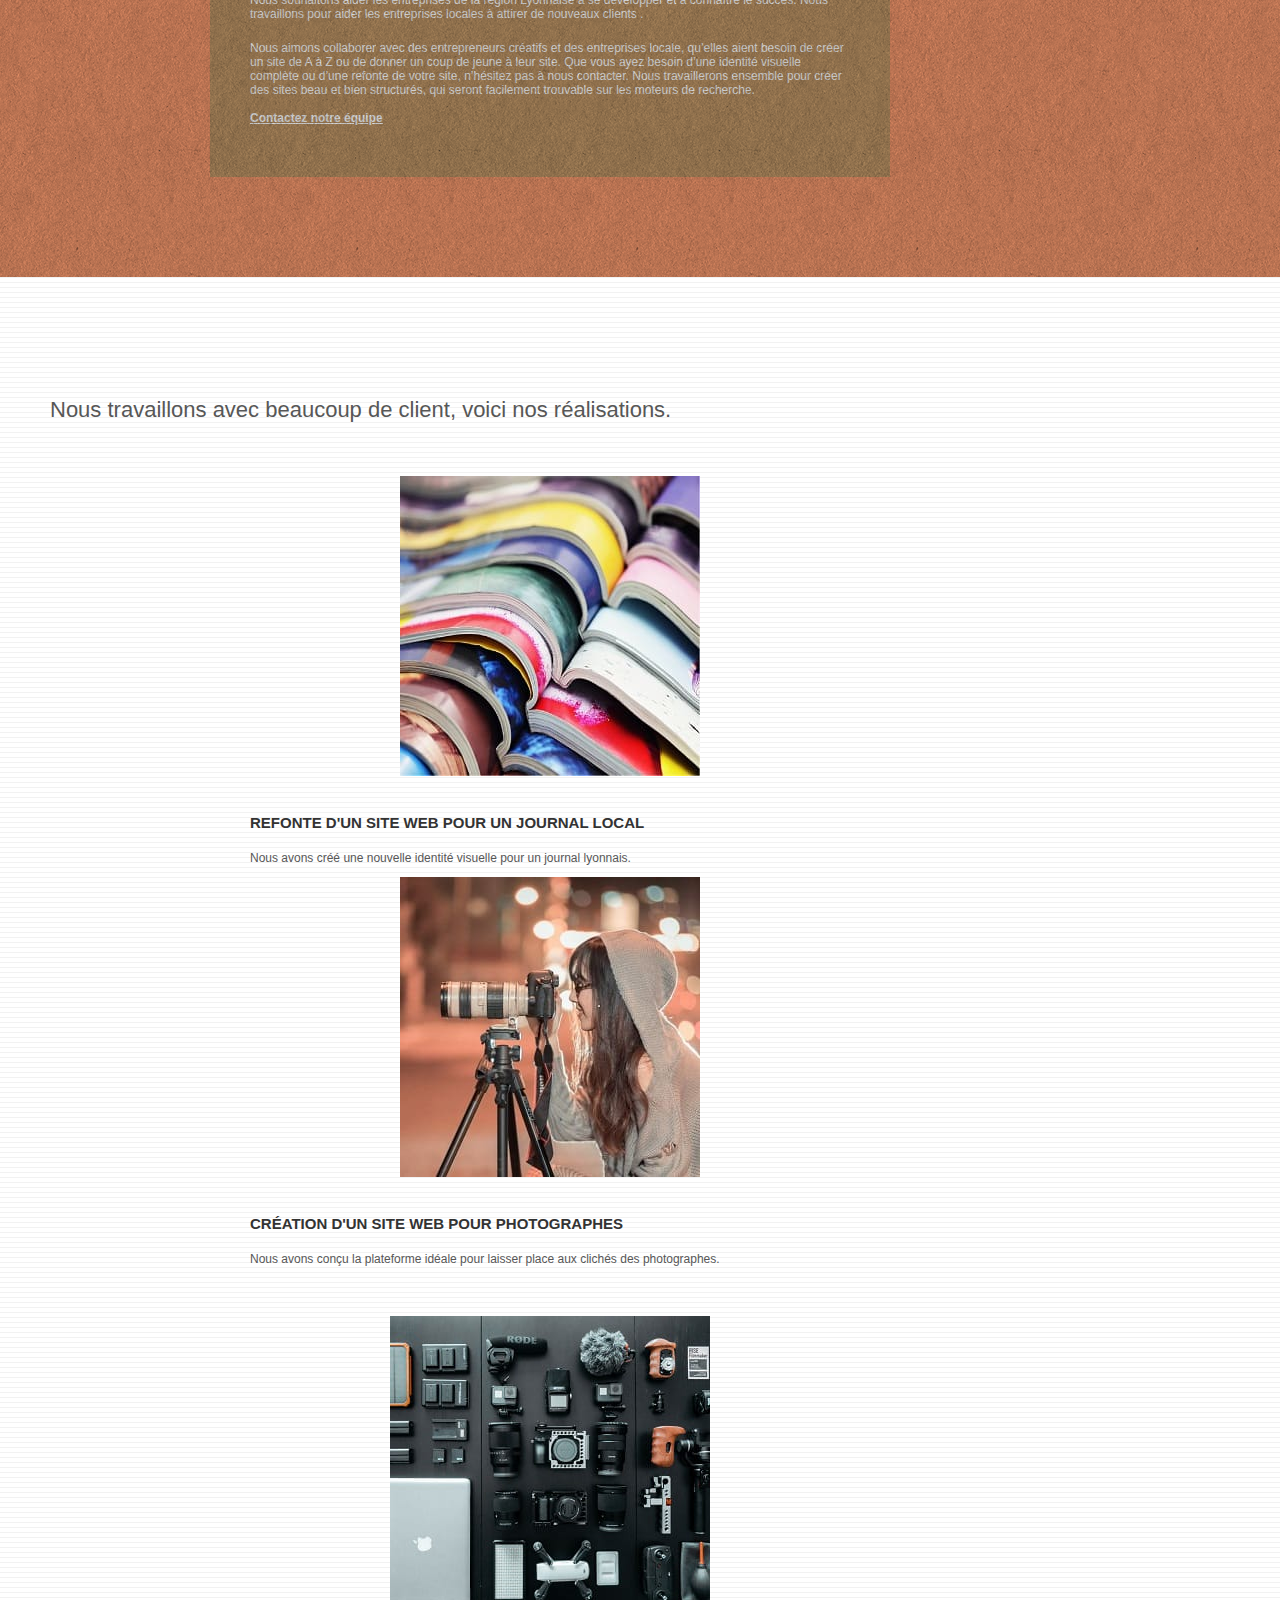
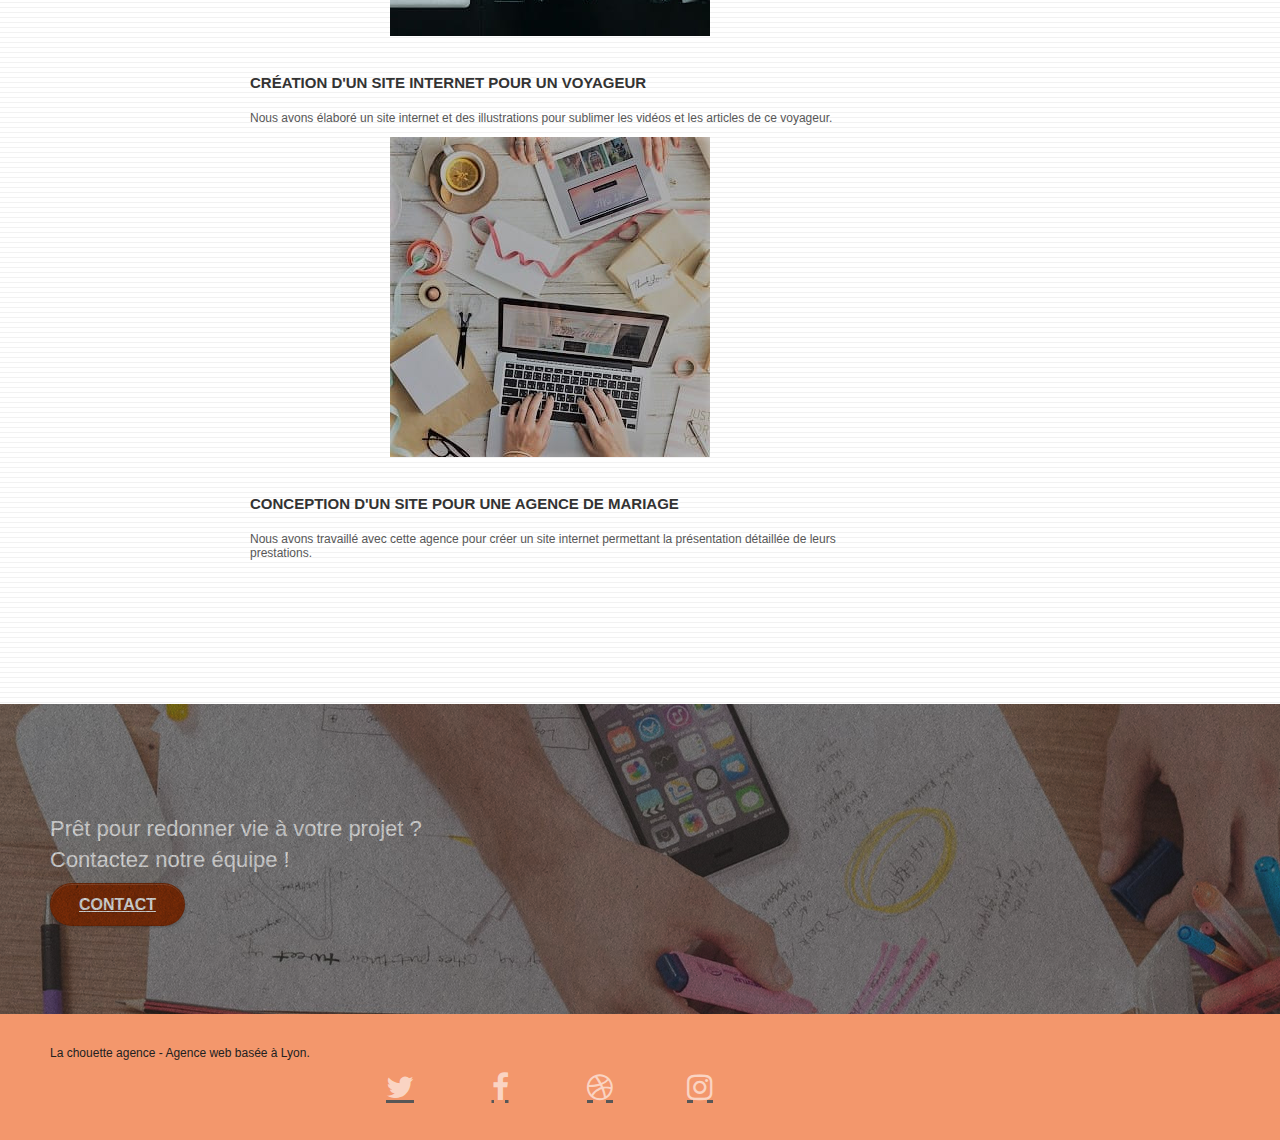
==== commit 389b7968: "modification p index.html" ====
--- a/index.html
+++ b/index.html
@@ -61,7 +61,7 @@
 				<h1 class="text-center hero-bloc-text tc-white ">
 					La chouette agence
 				</h1>
-            <address>Agence de webdesign à Lyon</address>
+            <address class="address">Agence de webdesign à Lyon</address>
 				<div class="text-center">
 					<a href="contact.html"  aria-label="rejoindre la page contact" class="btn btn-lg btn-clean btn-rd cta-hero btn-atomic-tangerine" id="cta-hero">Contact</a>
 				</div>
@@ -76,7 +76,8 @@
 	<div class="container bloc-md">
 		<div class="row">
 			<div class="col-sm-12 text-center">
-				<h2 class="mg-md text-center">La Chouette agence est une agence de web design qui aide les entreprises à devenir attractives et visibles sur Internet.</h2>
+				<h2 class="mg-md text-center">La Chouette agence est une agence de web design</h2>
+            <p>Pour aider les entreprises à devenir attractives et visibles sur Internet.</p>
 			</div>
 		</div>
 		<div class="row voffset-lg med-width-whitespace">
--- a/style.css
+++ b/style.css
@@ -1062,3 +1062,10 @@
     }
 }
 
+.address{
+    display: flex;
+    justify-content: center;
+    color: white;
+    font-weight: 600;
+    font-size: 18px;
+}